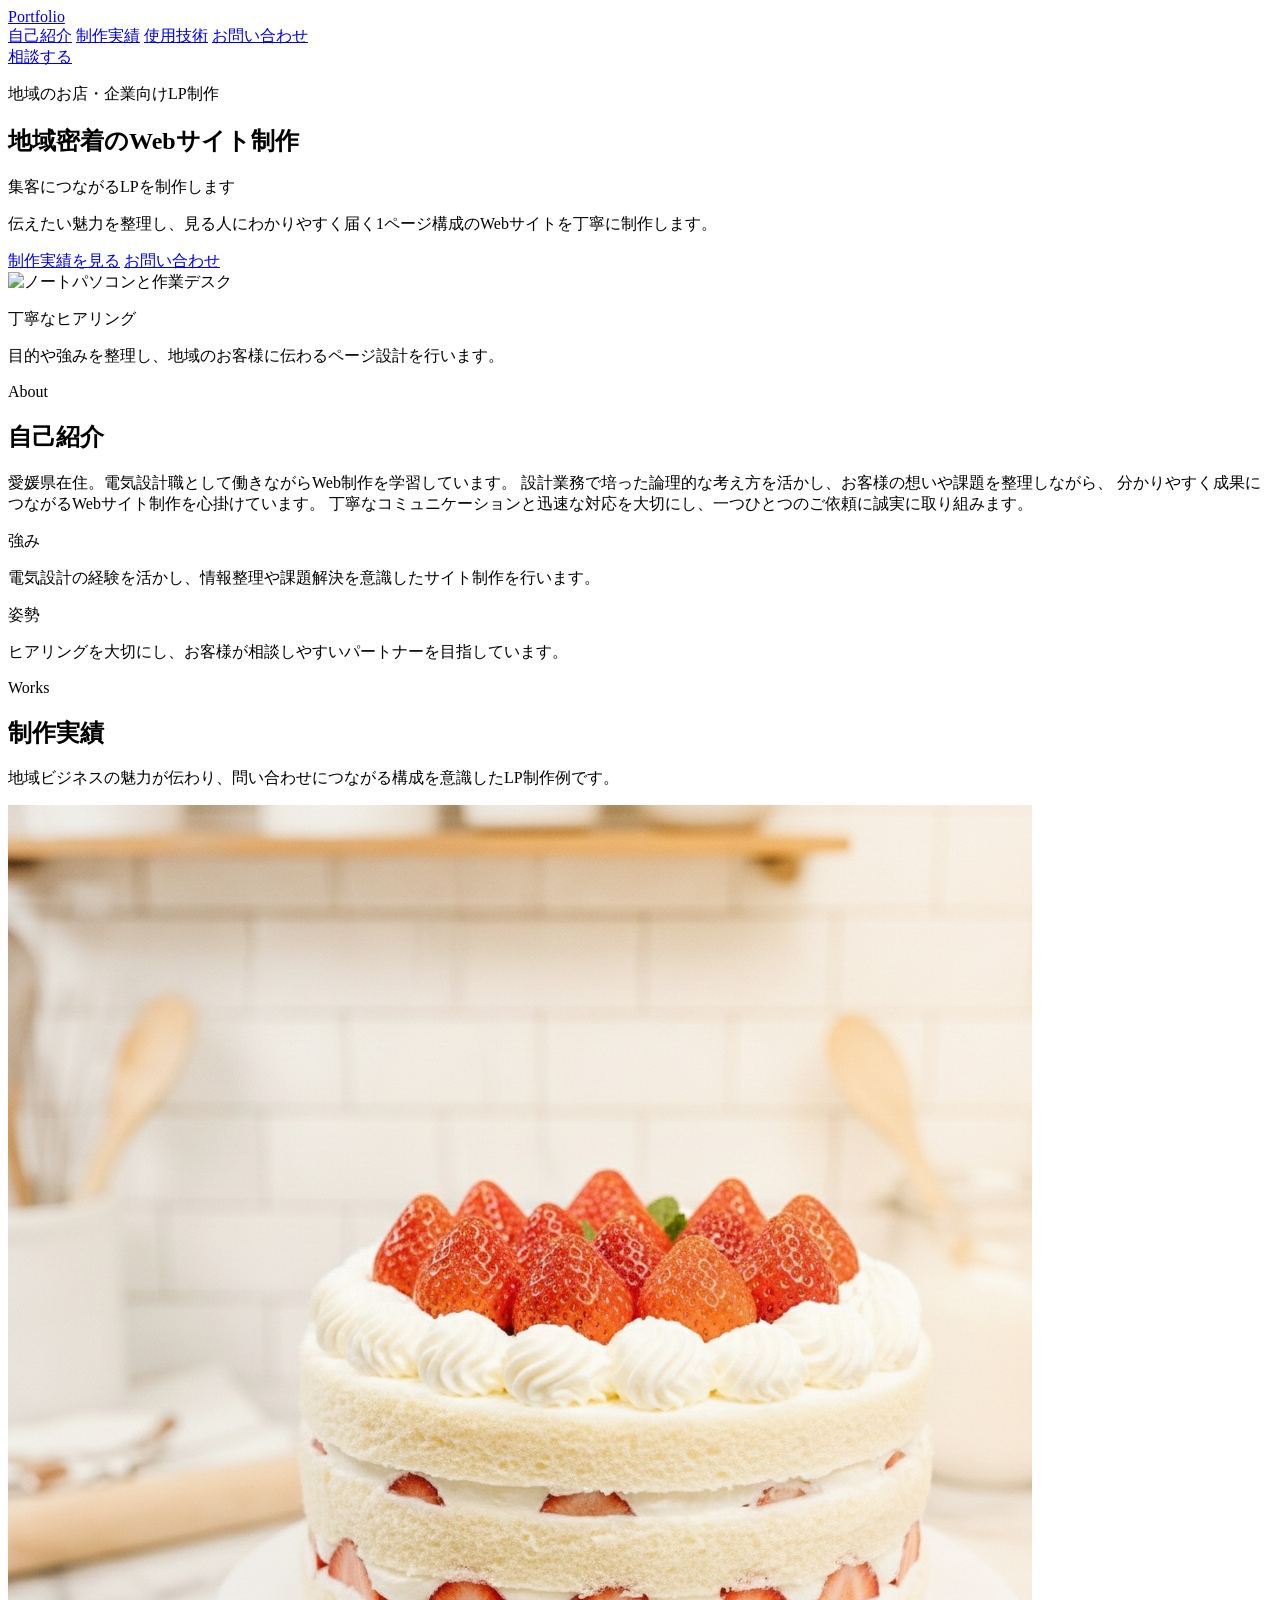
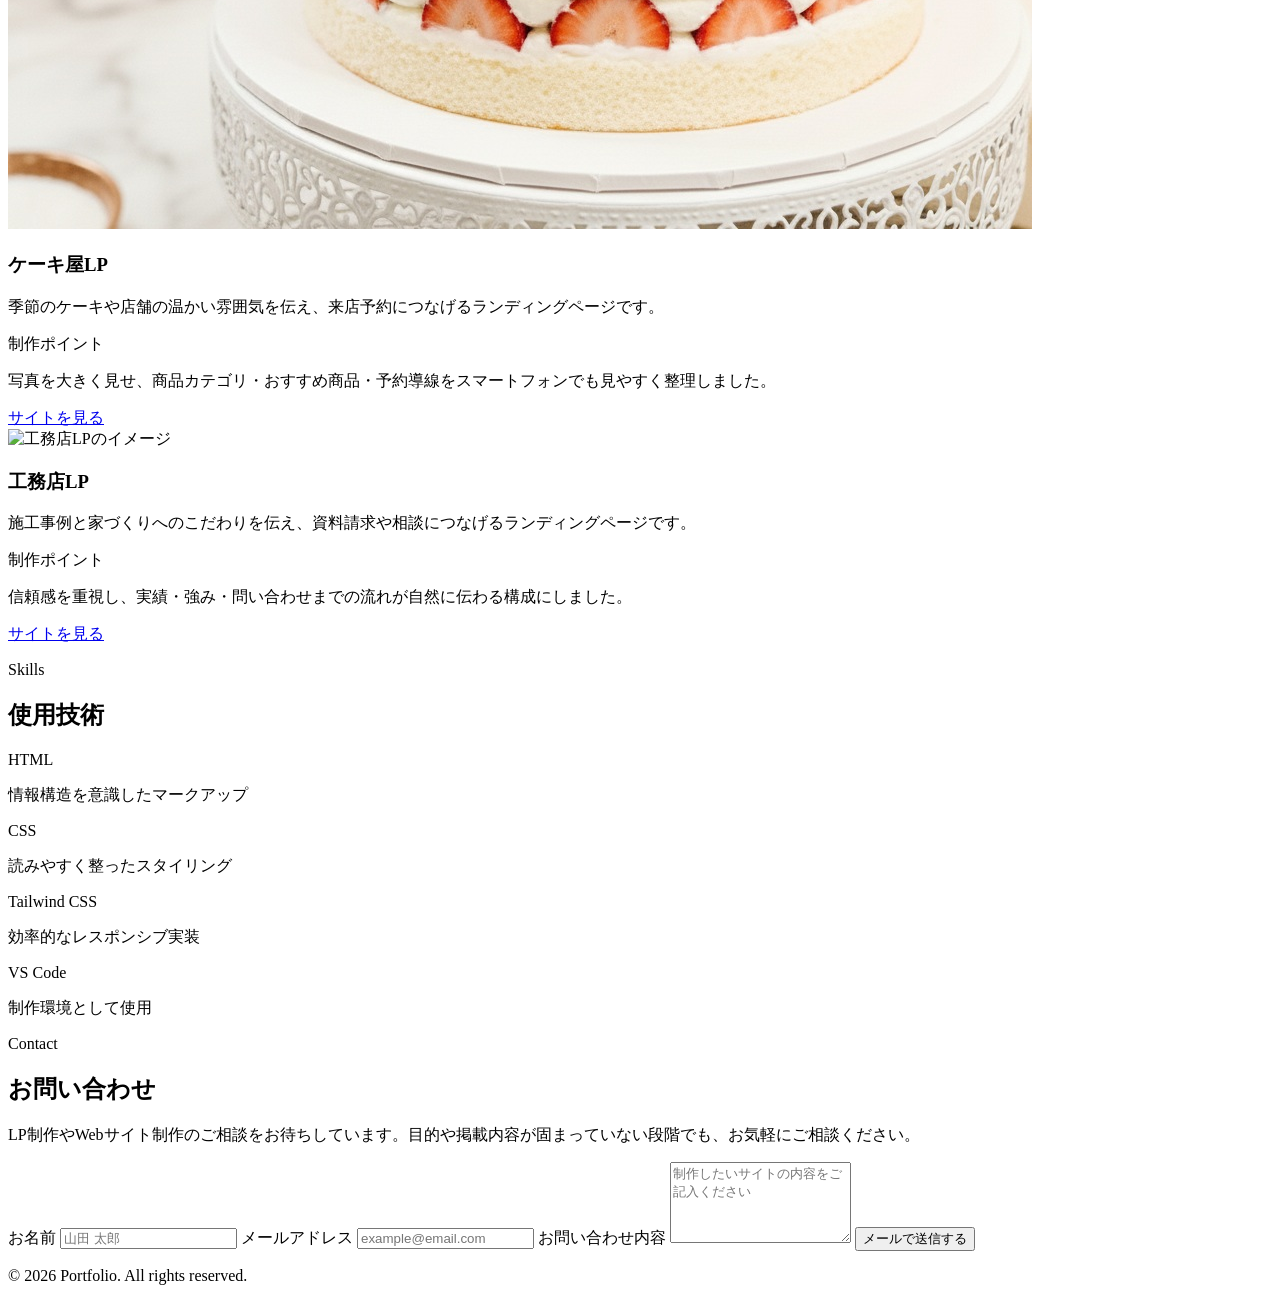
==== index.html @ 70f8243e "Fix portfolio links" ====
<!DOCTYPE html>
<html lang="ja">
<head>
  <meta charset="UTF-8">
  <meta name="viewport" content="width=device-width, initial-scale=1.0">
  <title>地域密着のWebサイト制作 | Portfolio</title>
  <meta name="description" content="地域密着のWebサイト制作。集客につながるLPを丁寧に制作します。">
  <script src="https://cdn.tailwindcss.com"></script>
  <script>
    tailwind.config = {
      theme: {
        extend: {
          colors: {
            navy: '#0f2747',
            ink: '#1f2a37',
            mist: '#f5f8fb'
          },
          fontFamily: {
            sans: ['Noto Sans JP', 'system-ui', 'sans-serif']
          }
        }
      }
    };
  </script>
</head>
<body class="bg-white text-ink antialiased">
  <header class="sticky top-0 z-50 border-b border-slate-200 bg-white/90 backdrop-blur">
    <div class="mx-auto flex max-w-6xl items-center justify-between px-5 py-4">
      <a href="#" class="text-base font-bold tracking-wide text-navy">Portfolio</a>
      <nav class="hidden items-center gap-7 text-sm font-medium text-slate-600 md:flex">
        <a href="#about" class="transition hover:text-navy">自己紹介</a>
        <a href="#works" class="transition hover:text-navy">制作実績</a>
        <a href="#skills" class="transition hover:text-navy">使用技術</a>
        <a href="#contact" class="transition hover:text-navy">お問い合わせ</a>
      </nav>
      <a href="#contact" class="rounded-md bg-navy px-4 py-2 text-sm font-semibold text-white transition hover:bg-slate-800">相談する</a>
    </div>
  </header>

  <main>
    <section class="bg-mist">
      <div class="mx-auto grid min-h-[calc(100vh-73px)] max-w-6xl items-center gap-10 px-5 py-16 md:grid-cols-[1.05fr_0.95fr] md:py-20">
        <div>
          <p class="mb-4 inline-flex rounded-md border border-slate-300 bg-white px-3 py-1 text-sm font-semibold text-navy">地域のお店・企業向けLP制作</p>
          <h1 class="text-4xl font-bold leading-tight text-navy sm:text-5xl lg:text-6xl">地域密着のWebサイト制作</h1>
          <p class="mt-5 text-xl font-semibold leading-relaxed text-slate-700 sm:text-2xl">集客につながるLPを制作します</p>
          <p class="mt-6 max-w-xl leading-8 text-slate-600">伝えたい魅力を整理し、見る人にわかりやすく届く1ページ構成のWebサイトを丁寧に制作します。</p>
          <div class="mt-8 flex flex-col gap-3 sm:flex-row">
            <a href="#works" class="rounded-md bg-navy px-6 py-3 text-center text-sm font-bold text-white transition hover:bg-slate-800">制作実績を見る</a>
            <a href="#contact" class="rounded-md border border-navy px-6 py-3 text-center text-sm font-bold text-navy transition hover:bg-white">お問い合わせ</a>
          </div>
        </div>
        <div class="relative">
          <img class="h-[340px] w-full rounded-lg object-cover shadow-xl sm:h-[430px]" src="https://images.unsplash.com/photo-1497366754035-f200968a6e72?auto=format&fit=crop&w=1200&q=80" alt="ノートパソコンと作業デスク">
          <div class="absolute -bottom-6 left-5 right-5 rounded-lg bg-white p-5 shadow-lg sm:left-8 sm:right-auto sm:w-80">
            <p class="text-sm font-bold text-navy">丁寧なヒアリング</p>
            <p class="mt-2 text-sm leading-6 text-slate-600">目的や強みを整理し、地域のお客様に伝わるページ設計を行います。</p>
          </div>
        </div>
      </div>
    </section>

    <section id="about" class="px-5 py-20">
      <div class="mx-auto grid max-w-6xl gap-10 md:grid-cols-[0.8fr_1.2fr] md:items-start">
        <div>
          <p class="text-sm font-bold uppercase tracking-[0.2em] text-slate-500">About</p>
          <h2 class="mt-3 text-3xl font-bold text-navy">自己紹介</h2>
        </div>
        <div class="border-l-4 border-navy bg-mist p-6 md:p-8">
          <p class="text-lg leading-9 text-slate-700">愛媛県在住。電気設計職として働きながらWeb制作を学習しています。
設計業務で培った論理的な考え方を活かし、お客様の想いや課題を整理しながら、
分かりやすく成果につながるWebサイト制作を心掛けています。
丁寧なコミュニケーションと迅速な対応を大切にし、一つひとつのご依頼に誠実に取り組みます。</p>
          <div class="mt-6 grid gap-4 sm:grid-cols-2">
            <div class="rounded-md bg-white p-5">
              <p class="font-bold text-navy">強み</p>
              <p class="mt-2 text-sm leading-6 text-slate-600">電気設計の経験を活かし、情報整理や課題解決を意識したサイト制作を行います。</p>
            </div>
            <div class="rounded-md bg-white p-5">
              <p class="font-bold text-navy">姿勢</p>
              <p class="mt-2 text-sm leading-6 text-slate-600">ヒアリングを大切にし、お客様が相談しやすいパートナーを目指しています。</p>
            </div>
          </div>
        </div>
      </div>
    </section>

    <section id="works" class="bg-mist px-5 py-20">
      <div class="mx-auto max-w-6xl">
        <div class="mb-10 flex flex-col justify-between gap-4 md:flex-row md:items-end">
          <div>
            <p class="text-sm font-bold uppercase tracking-[0.2em] text-slate-500">Works</p>
            <h2 class="mt-3 text-3xl font-bold text-navy">制作実績</h2>
          </div>
          <p class="max-w-xl leading-7 text-slate-600">地域ビジネスの魅力が伝わり、問い合わせにつながる構成を意識したLP制作例です。</p>
        </div>

        <div class="grid gap-7 md:grid-cols-2">
          <article class="overflow-hidden rounded-lg bg-white shadow-sm ring-1 ring-slate-200">
            <img class="h-64 w-full object-cover" src="./images/cake.jpg"="ケーキ屋LPのイメージ">
            <div class="p-6">
              <h3 class="text-2xl font-bold text-navy">ケーキ屋LP</h3>
              <p class="mt-4 leading-7 text-slate-600">季節のケーキや店舗の温かい雰囲気を伝え、来店予約につなげるランディングページです。</p>
              <div class="mt-5 border-t border-slate-200 pt-5">
                <p class="text-sm font-bold text-navy">制作ポイント</p>
                <p class="mt-2 text-sm leading-6 text-slate-600">写真を大きく見せ、商品カテゴリ・おすすめ商品・予約導線をスマートフォンでも見やすく整理しました。</p>
              </div>
              <a href="./works/komuten-lp.html" class="mt-6 inline-flex w-full items-center justify-center rounded-md bg-navy px-5 py-3 text-sm font-bold text-white transition hover:bg-slate-800">サイトを見る</a>
            </div>
          </article>

          <article class="overflow-hidden rounded-lg bg-white shadow-sm ring-1 ring-slate-200">
            <img class="h-64 w-full object-cover" src="https://images.unsplash.com/photo-1600585154340-be6161a56a0c?auto=format&fit=crop&w=1200&q=80" alt="工務店LPのイメージ">
            <div class="p-6">
              <h3 class="text-2xl font-bold text-navy">工務店LP</h3>
              <p class="mt-4 leading-7 text-slate-600">施工事例と家づくりへのこだわりを伝え、資料請求や相談につなげるランディングページです。</p>
              <div class="mt-5 border-t border-slate-200 pt-5">
                <p class="text-sm font-bold text-navy">制作ポイント</p>
                <p class="mt-2 text-sm leading-6 text-slate-600">信頼感を重視し、実績・強み・問い合わせまでの流れが自然に伝わる構成にしました。</p>
              </div>
              <a href="./works/cake-lp.html" class="mt-6 inline-flex w-full items-center justify-center rounded-md bg-navy px-5 py-3 text-sm font-bold text-white transition hover:bg-slate-800">サイトを見る</a>
            </div>
          </article>
        </div>
      </div>
    </section>

    <section id="skills" class="px-5 py-20">
      <div class="mx-auto max-w-6xl">
        <p class="text-sm font-bold uppercase tracking-[0.2em] text-slate-500">Skills</p>
        <h2 class="mt-3 text-3xl font-bold text-navy">使用技術</h2>
        <div class="mt-10 grid gap-4 sm:grid-cols-2 lg:grid-cols-4">
          <div class="rounded-md border border-slate-200 p-6">
            <p class="text-lg font-bold text-navy">HTML</p>
            <p class="mt-2 text-sm leading-6 text-slate-600">情報構造を意識したマークアップ</p>
          </div>
          <div class="rounded-md border border-slate-200 p-6">
            <p class="text-lg font-bold text-navy">CSS</p>
            <p class="mt-2 text-sm leading-6 text-slate-600">読みやすく整ったスタイリング</p>
          </div>
          <div class="rounded-md border border-slate-200 p-6">
            <p class="text-lg font-bold text-navy">Tailwind CSS</p>
            <p class="mt-2 text-sm leading-6 text-slate-600">効率的なレスポンシブ実装</p>
          </div>
          <div class="rounded-md border border-slate-200 p-6">
            <p class="text-lg font-bold text-navy">VS Code</p>
            <p class="mt-2 text-sm leading-6 text-slate-600">制作環境として使用</p>
          </div>
        </div>
      </div>
    </section>

    <section id="contact" class="bg-navy px-5 py-20 text-white">
      <div class="mx-auto grid max-w-6xl gap-10 md:grid-cols-[0.9fr_1.1fr] md:items-center">
        <div>
          <p class="text-sm font-bold uppercase tracking-[0.2em] text-slate-300">Contact</p>
          <h2 class="mt-3 text-3xl font-bold">お問い合わせ</h2>
          <p class="mt-5 leading-8 text-slate-200">LP制作やWebサイト制作のご相談をお待ちしています。目的や掲載内容が固まっていない段階でも、お気軽にご相談ください。</p>
        </div>
        <form class="rounded-lg bg-white p-6 text-ink shadow-xl md:p-8" action="mailto:example@email.com" method="post" enctype="text/plain">
          <div class="grid gap-5">
            <label class="block">
              <span class="text-sm font-bold text-navy">お名前</span>
              <input type="text" name="name" class="mt-2 w-full rounded-md border border-slate-300 px-4 py-3 outline-none transition focus:border-navy focus:ring-2 focus:ring-navy/20" placeholder="山田 太郎" required>
            </label>
            <label class="block">
              <span class="text-sm font-bold text-navy">メールアドレス</span>
              <input type="email" name="email" class="mt-2 w-full rounded-md border border-slate-300 px-4 py-3 outline-none transition focus:border-navy focus:ring-2 focus:ring-navy/20" placeholder="example@email.com" required>
            </label>
            <label class="block">
              <span class="text-sm font-bold text-navy">お問い合わせ内容</span>
              <textarea rows="5" name="message" class="mt-2 w-full rounded-md border border-slate-300 px-4 py-3 outline-none transition focus:border-navy focus:ring-2 focus:ring-navy/20" placeholder="制作したいサイトの内容をご記入ください" required></textarea>
            </label>
            <button type="submit" class="rounded-md bg-navy px-6 py-3 text-sm font-bold text-white transition hover:bg-slate-800">メールで送信する</button>
          </div>
        </form>
      </div>
    </section>
  </main>

  <footer class="bg-white px-5 py-6">
    <p class="text-center text-sm text-slate-500">&copy; 2026 Portfolio. All rights reserved.</p>
  </footer>
</body>
</html>
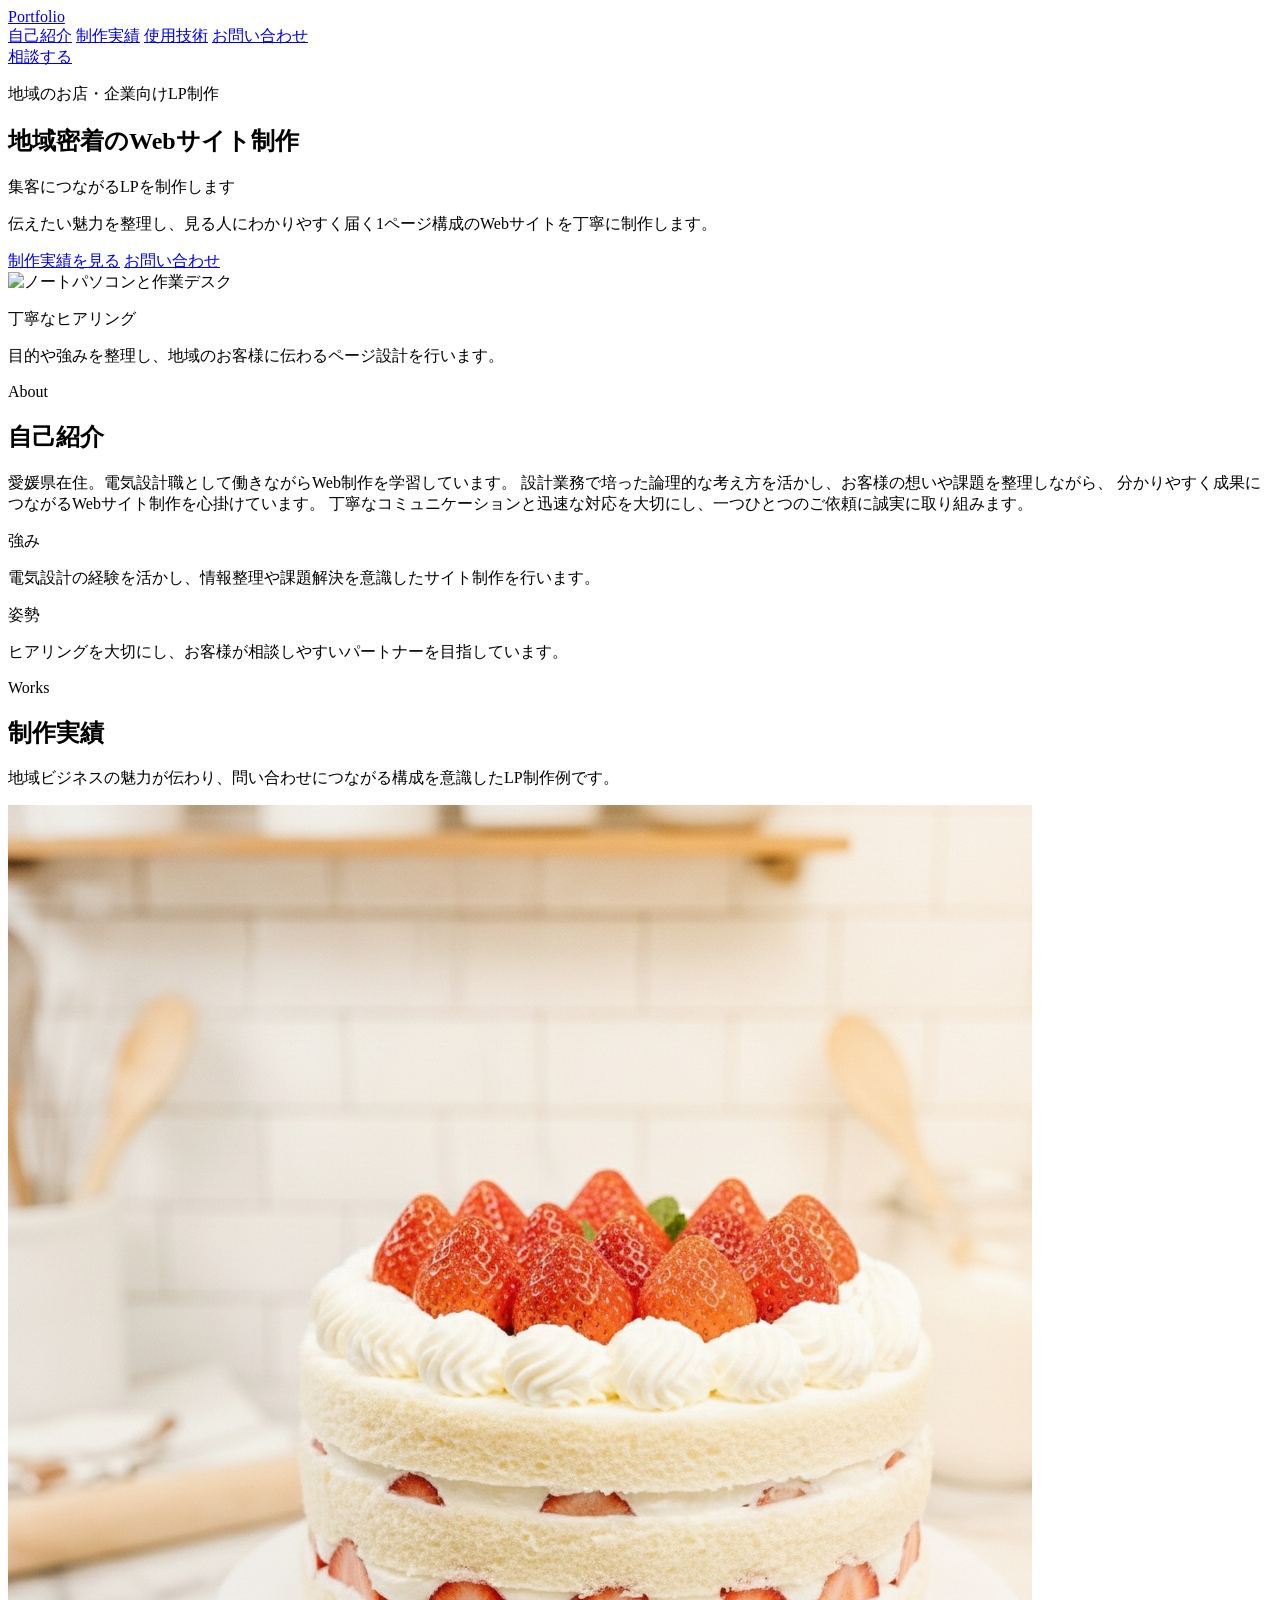
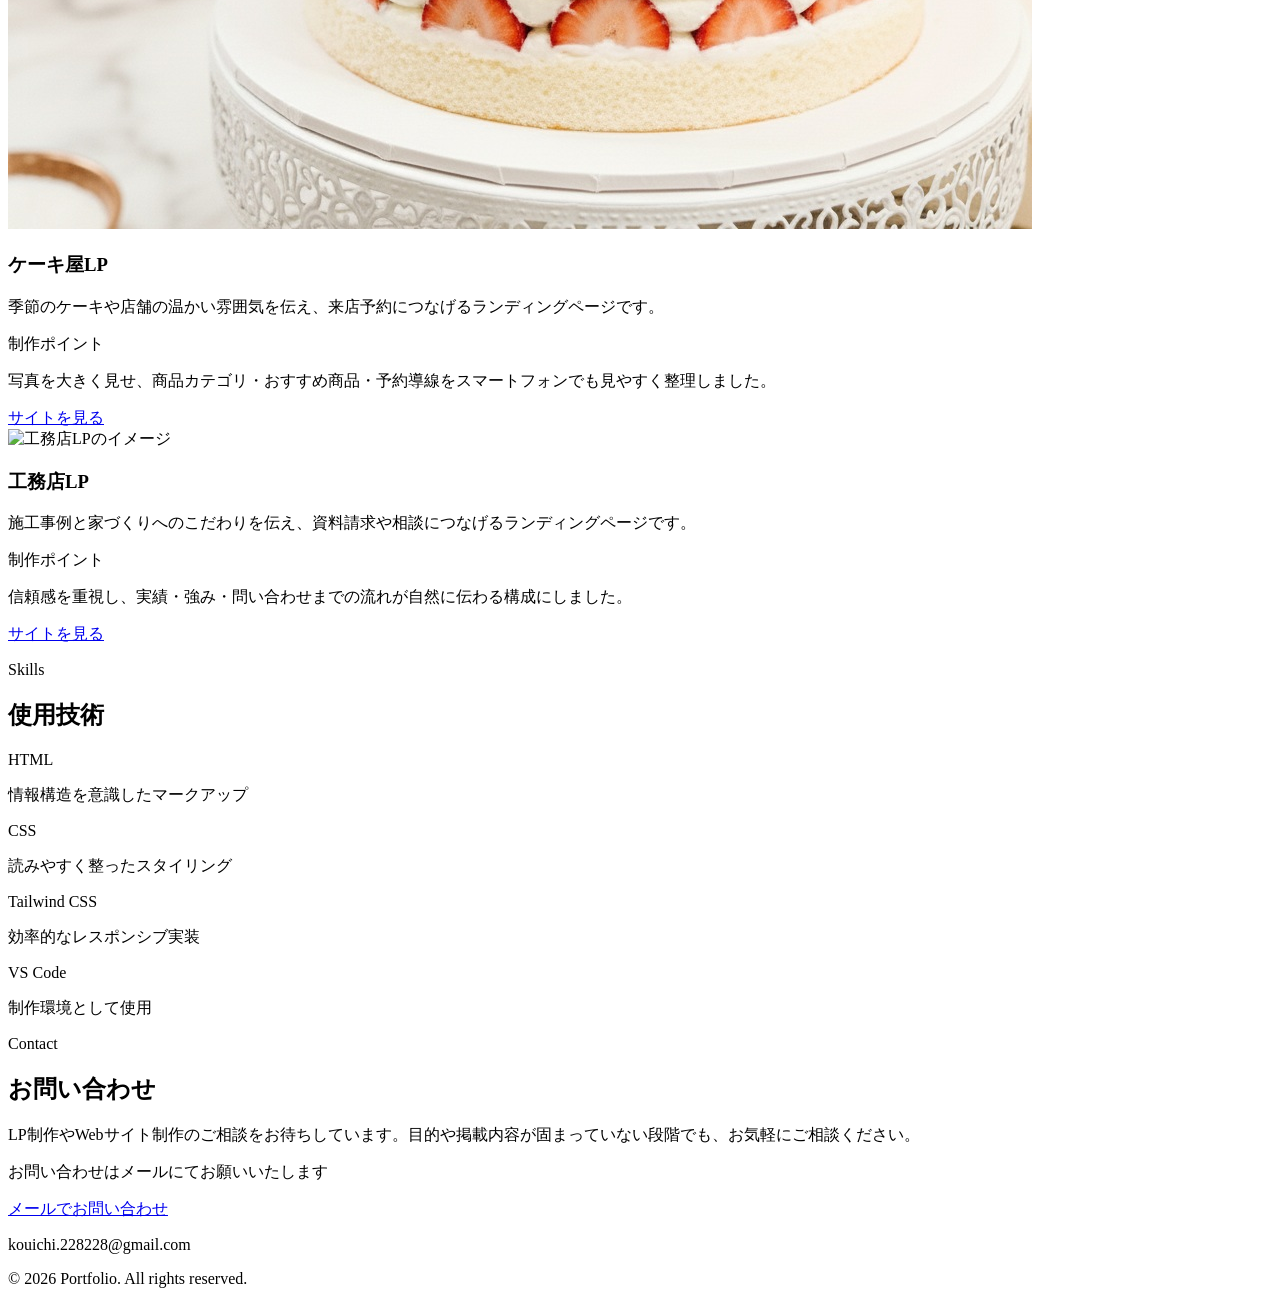
==== commit ad81dc38: "form syuusei" ====
--- a/index.html
+++ b/index.html
@@ -157,23 +157,22 @@
           <h2 class="mt-3 text-3xl font-bold">お問い合わせ</h2>
           <p class="mt-5 leading-8 text-slate-200">LP制作やWebサイト制作のご相談をお待ちしています。目的や掲載内容が固まっていない段階でも、お気軽にご相談ください。</p>
         </div>
-        <form class="rounded-lg bg-white p-6 text-ink shadow-xl md:p-8" action="mailto:example@email.com" method="post" enctype="text/plain">
-          <div class="grid gap-5">
-            <label class="block">
-              <span class="text-sm font-bold text-navy">お名前</span>
-              <input type="text" name="name" class="mt-2 w-full rounded-md border border-slate-300 px-4 py-3 outline-none transition focus:border-navy focus:ring-2 focus:ring-navy/20" placeholder="山田 太郎" required>
-            </label>
-            <label class="block">
-              <span class="text-sm font-bold text-navy">メールアドレス</span>
-              <input type="email" name="email" class="mt-2 w-full rounded-md border border-slate-300 px-4 py-3 outline-none transition focus:border-navy focus:ring-2 focus:ring-navy/20" placeholder="example@email.com" required>
-            </label>
-            <label class="block">
-              <span class="text-sm font-bold text-navy">お問い合わせ内容</span>
-              <textarea rows="5" name="message" class="mt-2 w-full rounded-md border border-slate-300 px-4 py-3 outline-none transition focus:border-navy focus:ring-2 focus:ring-navy/20" placeholder="制作したいサイトの内容をご記入ください" required></textarea>
-            </label>
-            <button type="submit" class="rounded-md bg-navy px-6 py-3 text-sm font-bold text-white transition hover:bg-slate-800">メールで送信する</button>
-          </div>
-        </form>
+        <div class="mt-8 text-center">
+  <p class="text-lg text-slate-700 mb-4">
+    お問い合わせはメールにてお願いいたします
+  </p>
+
+  <a
+    href="mailto:kouichi.228228@gmail.com"
+    class="inline-block rounded-lg bg-slate-900 px-6 py-3 text-white font-semibold hover:opacity-90"
+  >
+    メールでお問い合わせ
+  </a>
+
+  <p class="mt-3 text-slate-600">
+    kouichi.228228@gmail.com
+  </p>
+</div>
       </div>
     </section>
   </main>
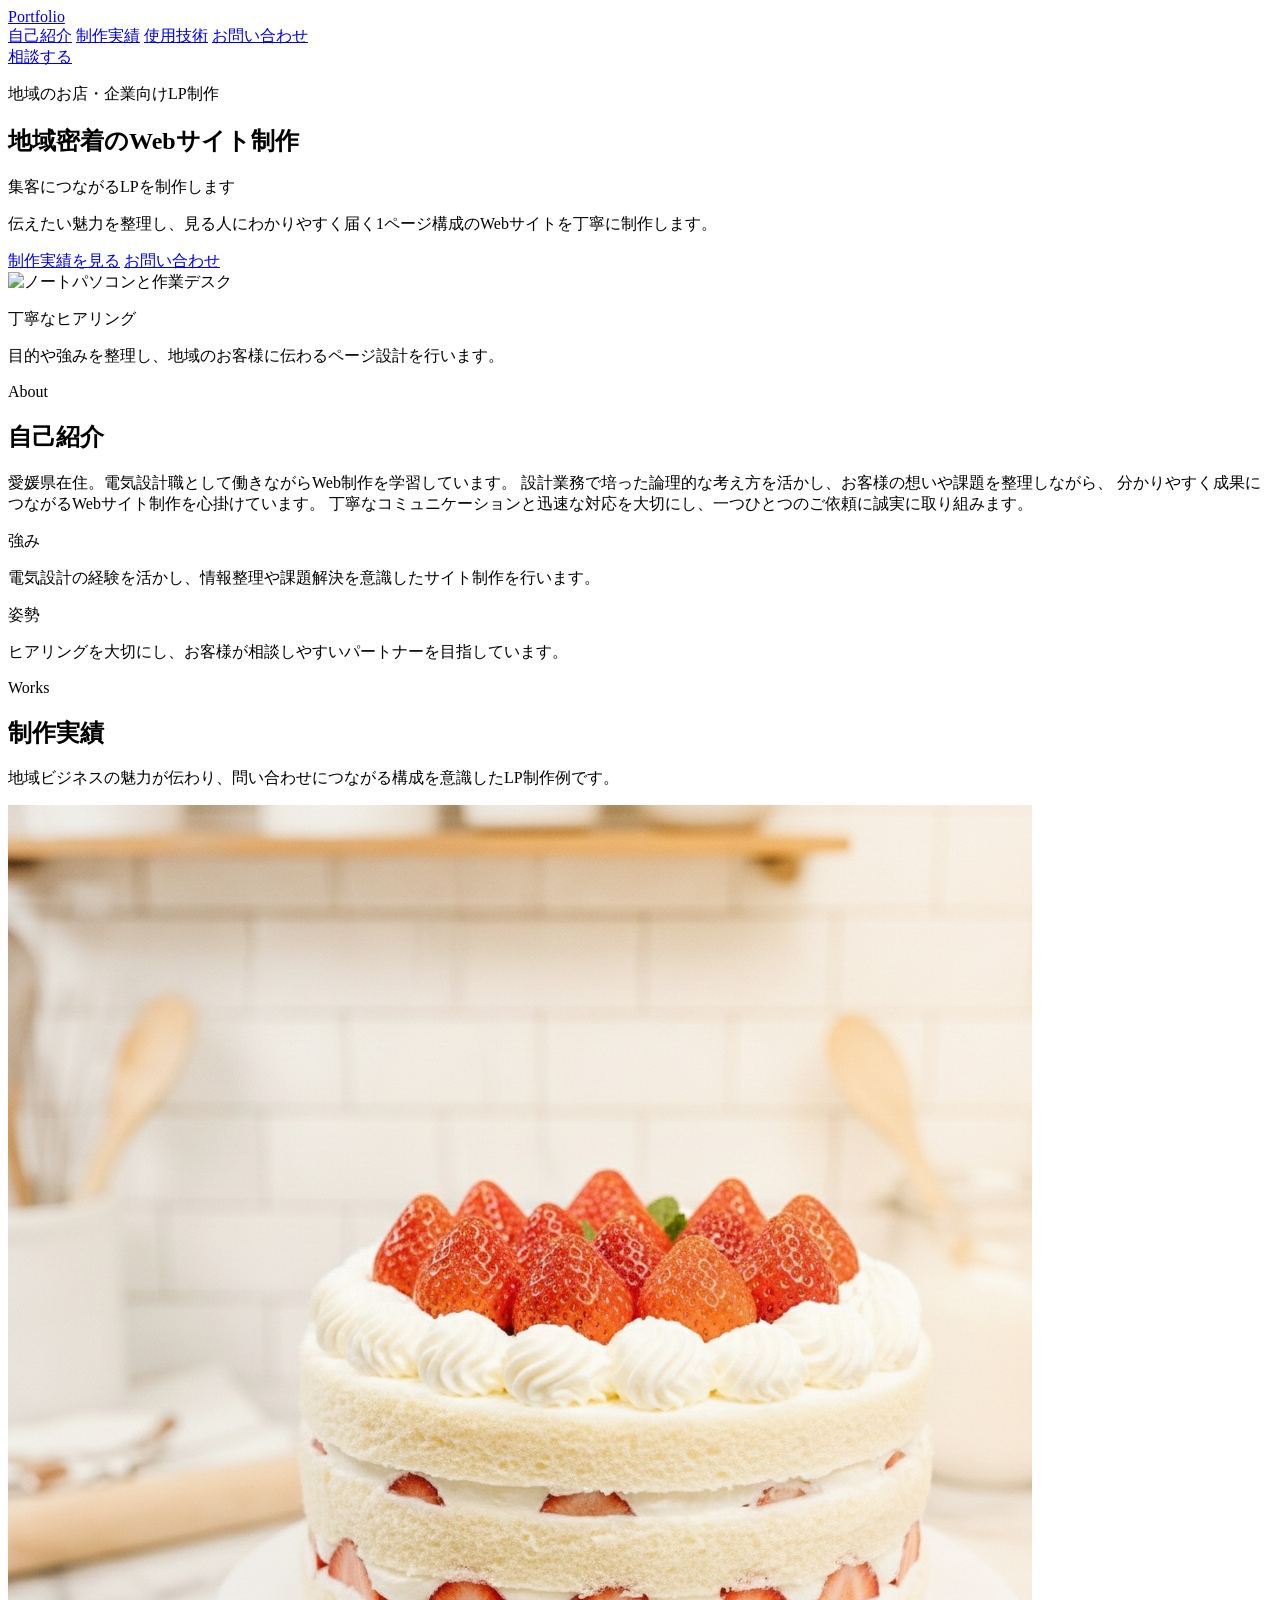
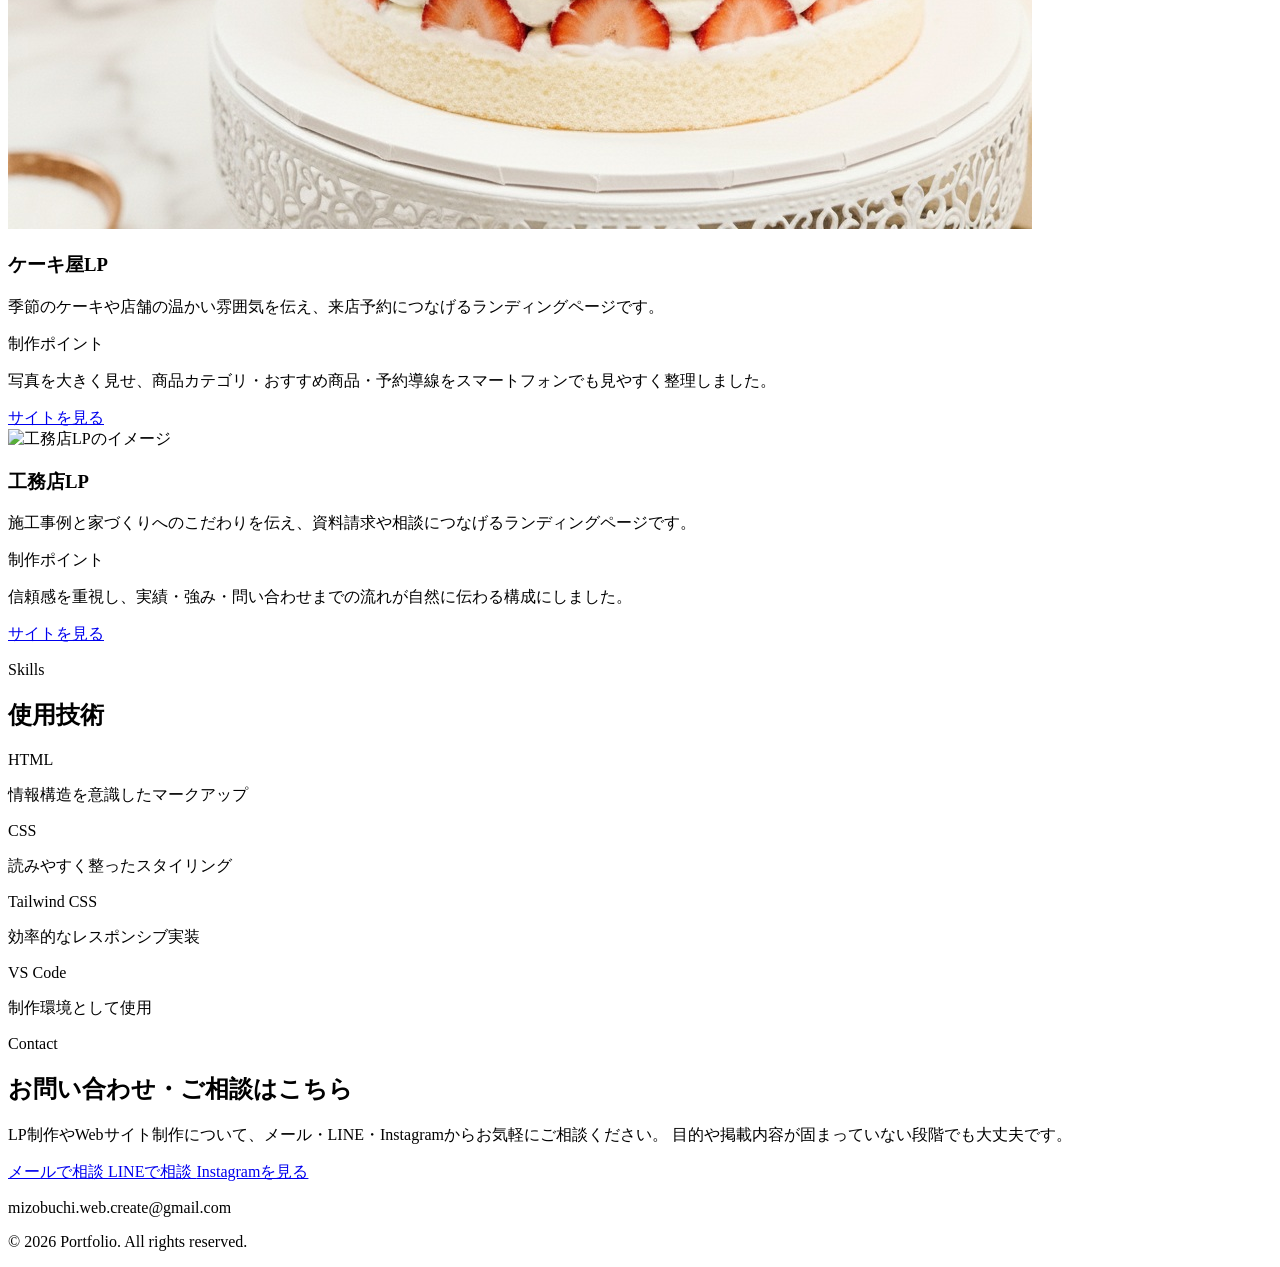
==== commit 89814805: "rinku setting" ====
--- a/index.html
+++ b/index.html
@@ -150,31 +150,55 @@
       </div>
     </section>
 
-    <section id="contact" class="bg-navy px-5 py-20 text-white">
-      <div class="mx-auto grid max-w-6xl gap-10 md:grid-cols-[0.9fr_1.1fr] md:items-center">
-        <div>
-          <p class="text-sm font-bold uppercase tracking-[0.2em] text-slate-300">Contact</p>
-          <h2 class="mt-3 text-3xl font-bold">お問い合わせ</h2>
-          <p class="mt-5 leading-8 text-slate-200">LP制作やWebサイト制作のご相談をお待ちしています。目的や掲載内容が固まっていない段階でも、お気軽にご相談ください。</p>
-        </div>
-        <div class="mt-8 text-center">
-  <p class="text-lg text-slate-700 mb-4">
-    お問い合わせはメールにてお願いいたします
-  </p>
-
-  <a
-    href="mailto:kouichi.228228@gmail.com"
-    class="inline-block rounded-lg bg-slate-900 px-6 py-3 text-white font-semibold hover:opacity-90"
-  >
-    メールでお問い合わせ
-  </a>
-
-  <p class="mt-3 text-slate-600">
-    kouichi.228228@gmail.com
-  </p>
-</div>
-      </div>
-    </section>
+   <section id="contact" class="bg-navy px-5 py-20 text-white">
+  <div class="mx-auto max-w-4xl">
+    <div class="rounded-xl bg-white p-8 text-center text-ink shadow-lg md:p-10">
+      <p class="text-sm font-bold uppercase tracking-[0.2em] text-slate-500">
+        Contact
+      </p>
+
+      <h2 class="mt-3 text-3xl font-bold text-navy">
+        お問い合わせ・ご相談はこちら
+      </h2>
+
+      <p class="mx-auto mt-5 max-w-2xl text-sm leading-7 text-slate-600 md:text-base">
+        LP制作やWebサイト制作について、メール・LINE・Instagramからお気軽にご相談ください。
+        目的や掲載内容が固まっていない段階でも大丈夫です。
+      </p>
+
+      <div class="mt-8 grid gap-3 sm:grid-cols-3">
+        <a
+          href="mailto:mizobuchi.web.create@gmail.com"
+          class="inline-flex min-h-[54px] items-center justify-center rounded-lg bg-slate-900 px-5 py-3 text-sm font-semibold text-white transition hover:opacity-90"
+        >
+          メールで相談
+        </a>
+
+        <a
+          href="https://lin.ee/8hux5u7"
+          target="_blank"
+          rel="noopener noreferrer"
+          class="inline-flex min-h-[54px] items-center justify-center rounded-lg bg-green-500 px-5 py-3 text-sm font-semibold text-white transition hover:opacity-90"
+        >
+          LINEで相談
+        </a>
+
+        <a
+          href="https://www.instagram.com/mk.web.create/"
+          target="_blank"
+          rel="noopener noreferrer"
+          class="inline-flex min-h-[54px] items-center justify-center rounded-lg bg-pink-500 px-5 py-3 text-sm font-semibold text-white transition hover:opacity-90"
+        >
+          Instagramを見る
+        </a>
+      </div>
+
+      <p class="mt-6 text-sm text-slate-500">
+        mizobuchi.web.create@gmail.com
+      </p>
+    </div>
+  </div>
+</section>
   </main>
 
   <footer class="bg-white px-5 py-6">
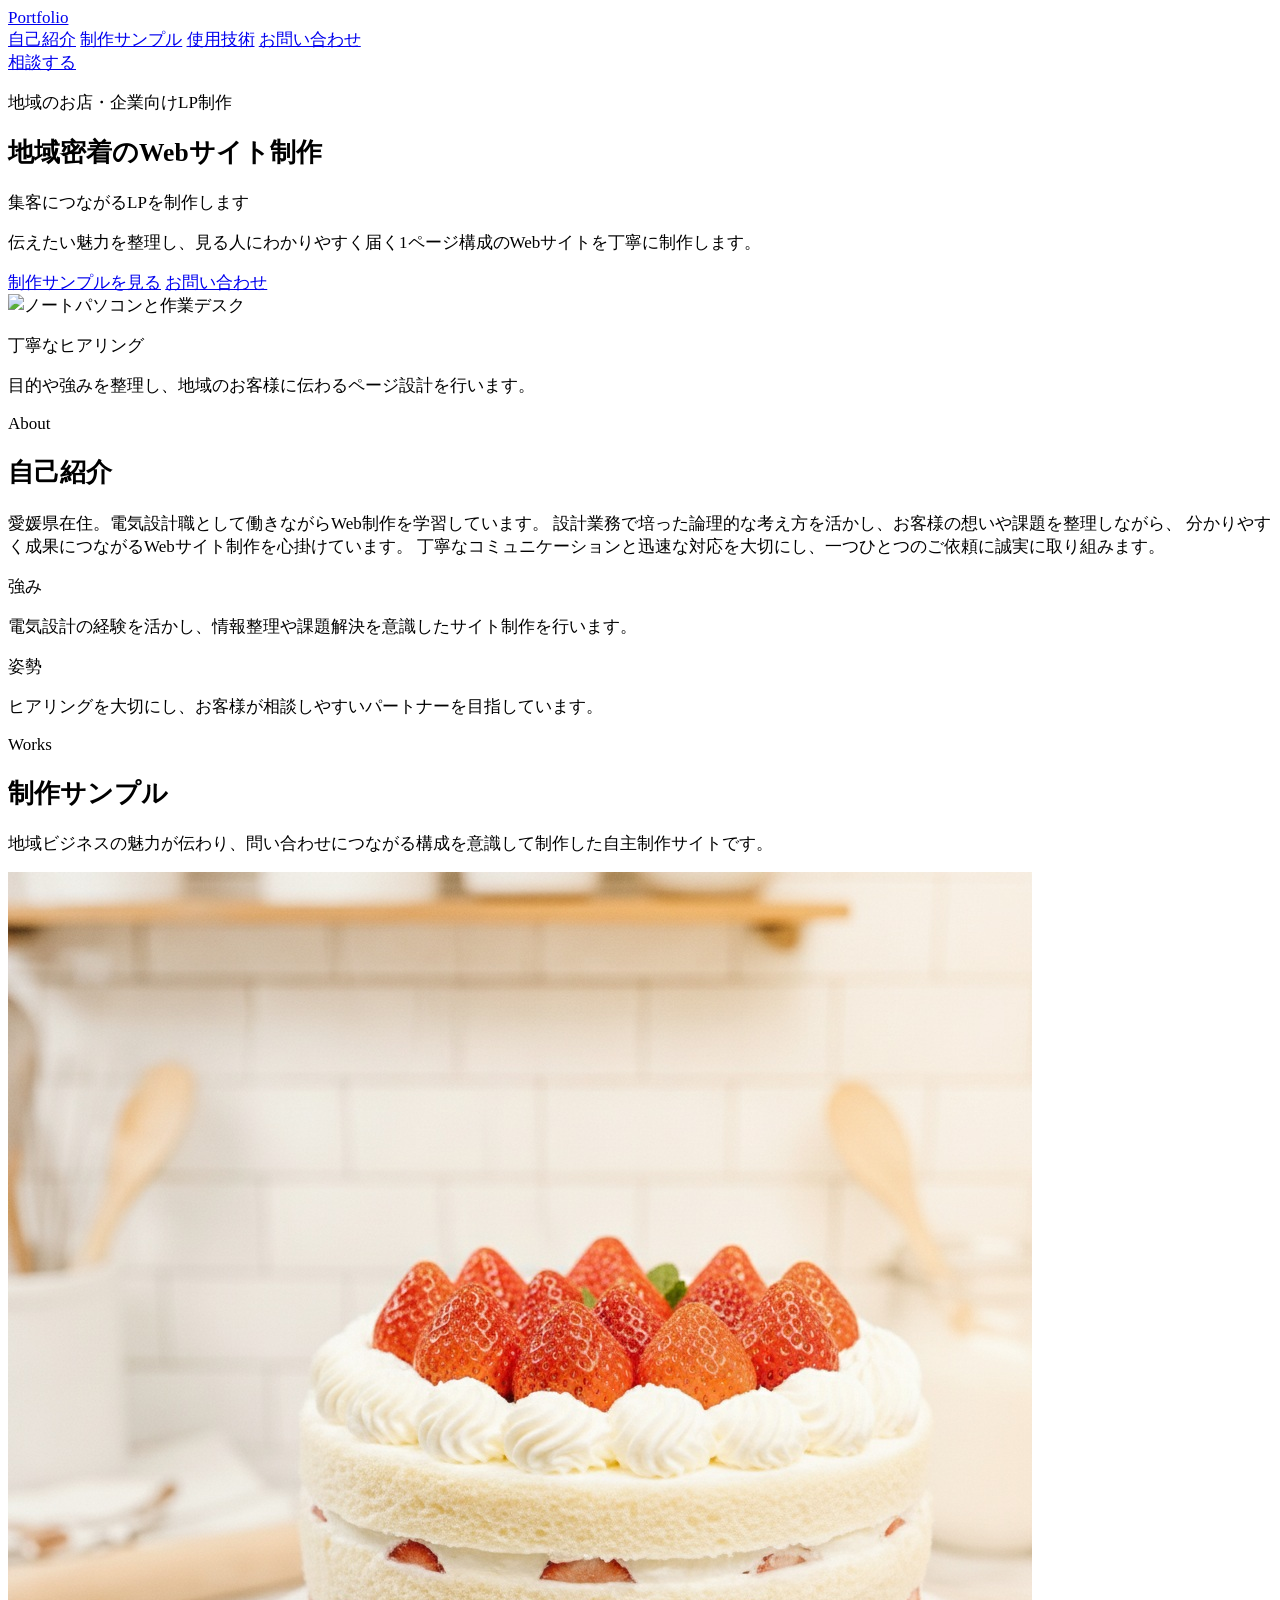
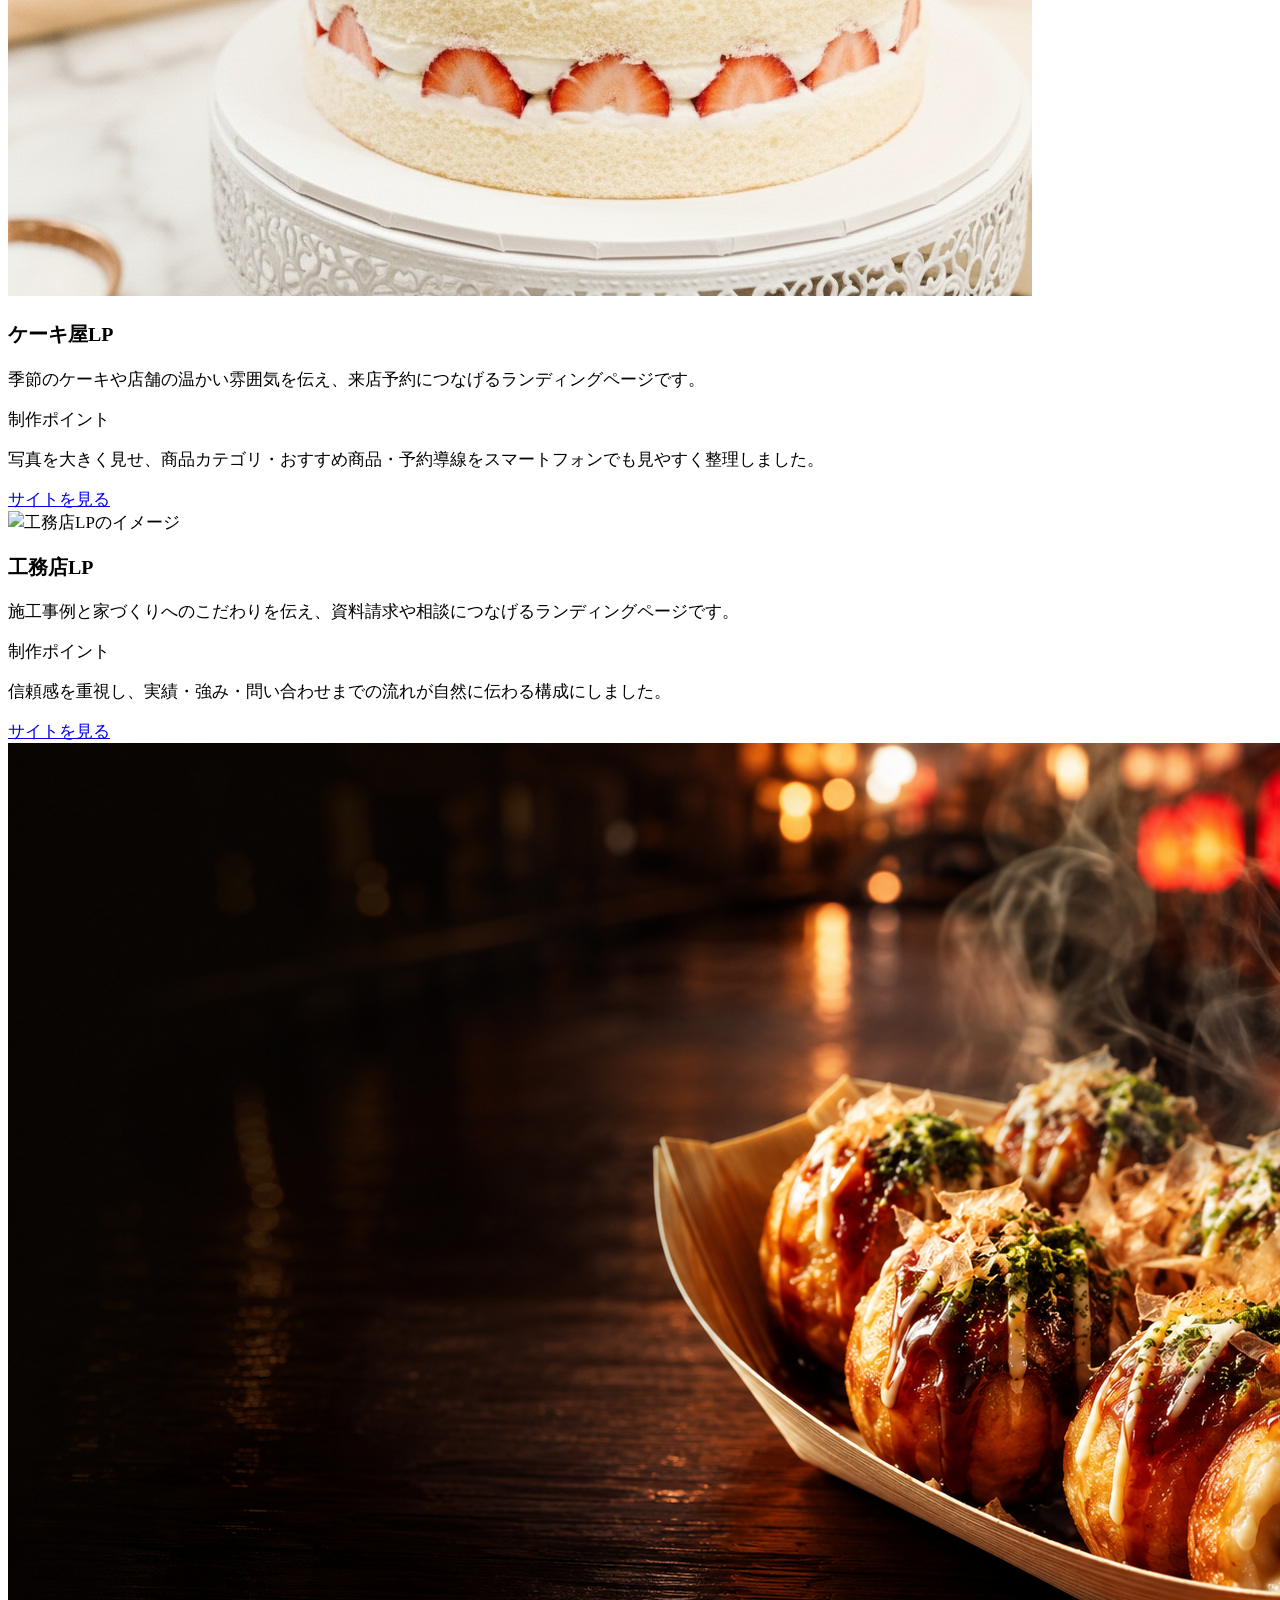
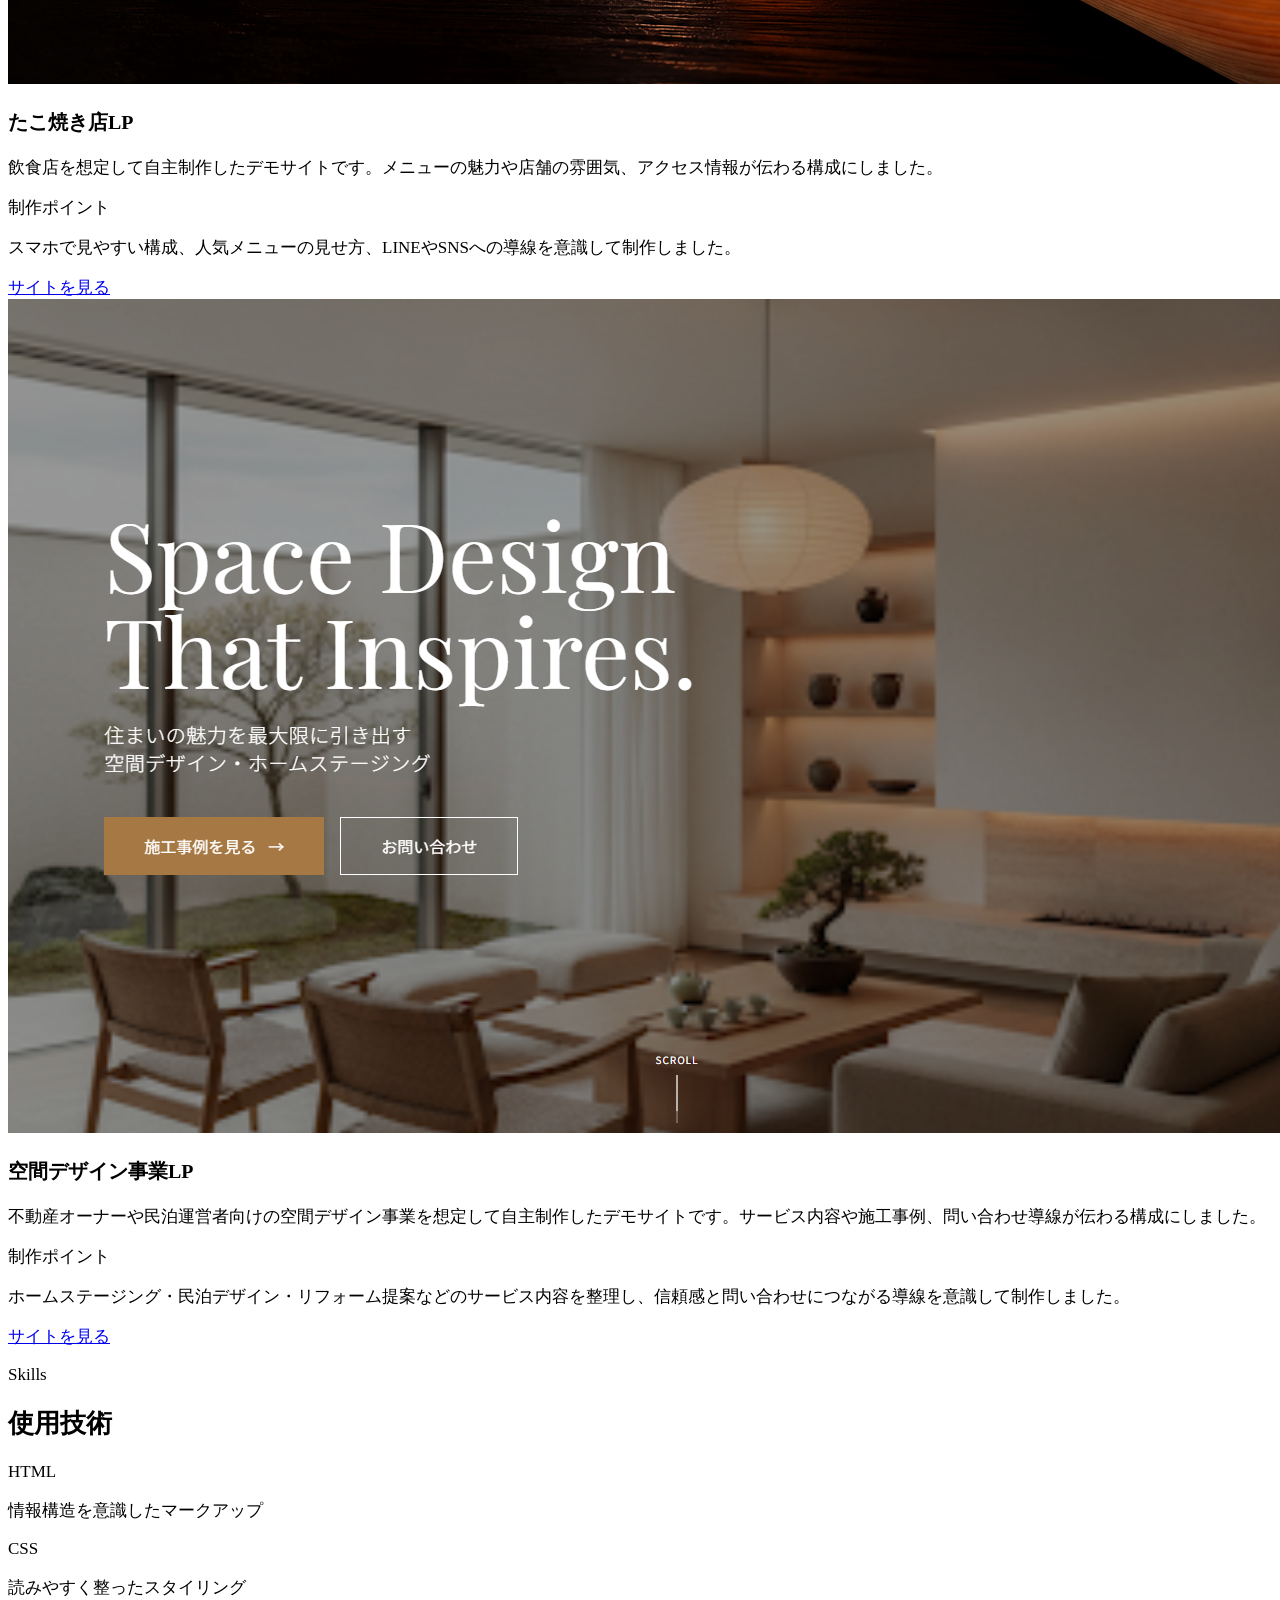
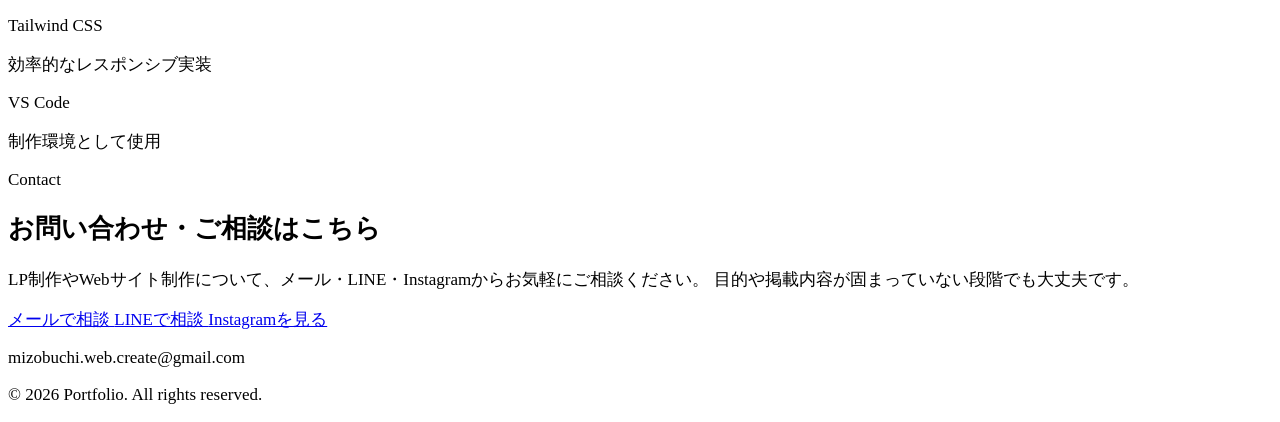
==== commit c69552f4: "Update portfolio samples" ====
--- a/index.html
+++ b/index.html
@@ -22,14 +22,21 @@
       }
     };
   </script>
+  <style>
+    @media (min-width: 1024px) {
+      html {
+        font-size: 17px;
+      }
+    }
+  </style>
 </head>
 <body class="bg-white text-ink antialiased">
   <header class="sticky top-0 z-50 border-b border-slate-200 bg-white/90 backdrop-blur">
-    <div class="mx-auto flex max-w-6xl items-center justify-between px-5 py-4">
+    <div class="mx-auto flex max-w-7xl items-center justify-between px-5 py-4">
       <a href="#" class="text-base font-bold tracking-wide text-navy">Portfolio</a>
       <nav class="hidden items-center gap-7 text-sm font-medium text-slate-600 md:flex">
         <a href="#about" class="transition hover:text-navy">自己紹介</a>
-        <a href="#works" class="transition hover:text-navy">制作実績</a>
+        <a href="#works" class="transition hover:text-navy">制作サンプル</a>
         <a href="#skills" class="transition hover:text-navy">使用技術</a>
         <a href="#contact" class="transition hover:text-navy">お問い合わせ</a>
       </nav>
@@ -39,19 +46,19 @@
 
   <main>
     <section class="bg-mist">
-      <div class="mx-auto grid min-h-[calc(100vh-73px)] max-w-6xl items-center gap-10 px-5 py-16 md:grid-cols-[1.05fr_0.95fr] md:py-20">
+      <div class="mx-auto grid min-h-[calc(100vh-73px)] max-w-7xl items-center gap-10 px-5 py-16 md:grid-cols-[1.05fr_0.95fr] md:py-20">
         <div>
           <p class="mb-4 inline-flex rounded-md border border-slate-300 bg-white px-3 py-1 text-sm font-semibold text-navy">地域のお店・企業向けLP制作</p>
           <h1 class="text-4xl font-bold leading-tight text-navy sm:text-5xl lg:text-6xl">地域密着のWebサイト制作</h1>
           <p class="mt-5 text-xl font-semibold leading-relaxed text-slate-700 sm:text-2xl">集客につながるLPを制作します</p>
           <p class="mt-6 max-w-xl leading-8 text-slate-600">伝えたい魅力を整理し、見る人にわかりやすく届く1ページ構成のWebサイトを丁寧に制作します。</p>
           <div class="mt-8 flex flex-col gap-3 sm:flex-row">
-            <a href="#works" class="rounded-md bg-navy px-6 py-3 text-center text-sm font-bold text-white transition hover:bg-slate-800">制作実績を見る</a>
+            <a href="#works" class="rounded-md bg-navy px-6 py-3 text-center text-sm font-bold text-white transition hover:bg-slate-800">制作サンプルを見る</a>
             <a href="#contact" class="rounded-md border border-navy px-6 py-3 text-center text-sm font-bold text-navy transition hover:bg-white">お問い合わせ</a>
           </div>
         </div>
         <div class="relative">
-          <img class="h-[340px] w-full rounded-lg object-cover shadow-xl sm:h-[430px]" src="https://images.unsplash.com/photo-1497366754035-f200968a6e72?auto=format&fit=crop&w=1200&q=80" alt="ノートパソコンと作業デスク">
+          <img class="h-[340px] w-full rounded-lg object-cover shadow-xl sm:h-[430px] lg:h-[500px]" src="https://images.unsplash.com/photo-1497366754035-f200968a6e72?auto=format&fit=crop&w=1200&q=80" alt="ノートパソコンと作業デスク">
           <div class="absolute -bottom-6 left-5 right-5 rounded-lg bg-white p-5 shadow-lg sm:left-8 sm:right-auto sm:w-80">
             <p class="text-sm font-bold text-navy">丁寧なヒアリング</p>
             <p class="mt-2 text-sm leading-6 text-slate-600">目的や強みを整理し、地域のお客様に伝わるページ設計を行います。</p>
@@ -61,7 +68,7 @@
     </section>
 
     <section id="about" class="px-5 py-20">
-      <div class="mx-auto grid max-w-6xl gap-10 md:grid-cols-[0.8fr_1.2fr] md:items-start">
+      <div class="mx-auto grid max-w-7xl gap-10 md:grid-cols-[0.8fr_1.2fr] md:items-start">
         <div>
           <p class="text-sm font-bold uppercase tracking-[0.2em] text-slate-500">About</p>
           <h2 class="mt-3 text-3xl font-bold text-navy">自己紹介</h2>
@@ -86,39 +93,70 @@
     </section>
 
     <section id="works" class="bg-mist px-5 py-20">
-      <div class="mx-auto max-w-6xl">
+      <div class="mx-auto max-w-7xl">
         <div class="mb-10 flex flex-col justify-between gap-4 md:flex-row md:items-end">
           <div>
             <p class="text-sm font-bold uppercase tracking-[0.2em] text-slate-500">Works</p>
-            <h2 class="mt-3 text-3xl font-bold text-navy">制作実績</h2>
-          </div>
-          <p class="max-w-xl leading-7 text-slate-600">地域ビジネスの魅力が伝わり、問い合わせにつながる構成を意識したLP制作例です。</p>
+            <h2 class="mt-3 text-3xl font-bold text-navy">制作サンプル</h2>
+          </div>
+          <p class="max-w-xl leading-7 text-slate-600">地域ビジネスの魅力が伝わり、問い合わせにつながる構成を意識して制作した自主制作サイトです。</p>
         </div>
 
         <div class="grid gap-7 md:grid-cols-2">
-          <article class="overflow-hidden rounded-lg bg-white shadow-sm ring-1 ring-slate-200">
-            <img class="h-64 w-full object-cover" src="./images/cake.jpg"="ケーキ屋LPのイメージ">
-            <div class="p-6">
+          <article class="flex h-full flex-col overflow-hidden rounded-lg bg-white shadow-sm ring-1 ring-slate-200">
+            <img class="h-64 w-full object-cover lg:h-72" src="./images/cake.jpg" alt="ケーキ屋LPのイメージ">
+            <div class="flex flex-1 flex-col p-6">
               <h3 class="text-2xl font-bold text-navy">ケーキ屋LP</h3>
               <p class="mt-4 leading-7 text-slate-600">季節のケーキや店舗の温かい雰囲気を伝え、来店予約につなげるランディングページです。</p>
               <div class="mt-5 border-t border-slate-200 pt-5">
                 <p class="text-sm font-bold text-navy">制作ポイント</p>
                 <p class="mt-2 text-sm leading-6 text-slate-600">写真を大きく見せ、商品カテゴリ・おすすめ商品・予約導線をスマートフォンでも見やすく整理しました。</p>
               </div>
-              <a href="./works/komuten-lp.html" class="mt-6 inline-flex w-full items-center justify-center rounded-md bg-navy px-5 py-3 text-sm font-bold text-white transition hover:bg-slate-800">サイトを見る</a>
-            </div>
-          </article>
-
-          <article class="overflow-hidden rounded-lg bg-white shadow-sm ring-1 ring-slate-200">
-            <img class="h-64 w-full object-cover" src="https://images.unsplash.com/photo-1600585154340-be6161a56a0c?auto=format&fit=crop&w=1200&q=80" alt="工務店LPのイメージ">
-            <div class="p-6">
+              <a href="./works/cake-lp.html" class="mt-auto inline-flex w-full items-center justify-center rounded-md bg-navy px-5 py-3 text-sm font-bold text-white transition hover:bg-slate-800">
+                サイトを見る
+              </a>
+            </div>
+          </article>
+          <article class="flex h-full flex-col overflow-hidden rounded-lg bg-white shadow-sm ring-1 ring-slate-200">
+            <img class="h-64 w-full object-cover lg:h-72" src="https://images.unsplash.com/photo-1600585154340-be6161a56a0c?auto=format&fit=crop&w=1200&q=80" alt="工務店LPのイメージ">
+            <div class="flex flex-1 flex-col p-6">
               <h3 class="text-2xl font-bold text-navy">工務店LP</h3>
               <p class="mt-4 leading-7 text-slate-600">施工事例と家づくりへのこだわりを伝え、資料請求や相談につなげるランディングページです。</p>
               <div class="mt-5 border-t border-slate-200 pt-5">
                 <p class="text-sm font-bold text-navy">制作ポイント</p>
                 <p class="mt-2 text-sm leading-6 text-slate-600">信頼感を重視し、実績・強み・問い合わせまでの流れが自然に伝わる構成にしました。</p>
               </div>
-              <a href="./works/cake-lp.html" class="mt-6 inline-flex w-full items-center justify-center rounded-md bg-navy px-5 py-3 text-sm font-bold text-white transition hover:bg-slate-800">サイトを見る</a>
+              <a href="./works/komuten-lp.html" class="mt-auto inline-flex w-full items-center justify-center rounded-md bg-navy px-5 py-3 text-sm font-bold text-white transition hover:bg-slate-800">
+                サイトを見る
+              </a>
+            </div>
+          </article>
+          <article class="flex h-full flex-col overflow-hidden rounded-lg bg-white shadow-sm ring-1 ring-slate-200">
+            <img class="h-64 w-full object-cover lg:h-72" src="./images/hero.png" alt="たこ焼き店LPのイメージ">
+            <div class="flex flex-1 flex-col p-6">
+              <h3 class="text-2xl font-bold text-navy">たこ焼き店LP</h3>
+              <p class="mt-4 leading-7 text-slate-600">飲食店を想定して自主制作したデモサイトです。メニューの魅力や店舗の雰囲気、アクセス情報が伝わる構成にしました。</p>
+              <div class="mt-5 border-t border-slate-200 pt-5">
+                <p class="text-sm font-bold text-navy">制作ポイント</p>
+                <p class="mt-2 text-sm leading-6 text-slate-600">スマホで見やすい構成、人気メニューの見せ方、LINEやSNSへの導線を意識して制作しました。</p>
+              </div>
+              <a href="./works/takoyaki.html" class="mt-auto inline-flex w-full items-center justify-center rounded-md bg-navy px-5 py-3 text-sm font-bold text-white transition hover:bg-slate-800">
+                サイトを見る
+              </a>
+            </div>
+          </article>
+          <article class="flex h-full flex-col overflow-hidden rounded-lg bg-white shadow-sm ring-1 ring-slate-200">
+            <img class="h-64 w-full object-cover lg:h-72" src="./images/yamaura.png" alt="空間デザイン事業LPのイメージ">
+            <div class="flex flex-1 flex-col p-6">
+              <h3 class="text-2xl font-bold text-navy">空間デザイン事業LP</h3>
+              <p class="mt-4 leading-7 text-slate-600">不動産オーナーや民泊運営者向けの空間デザイン事業を想定して自主制作したデモサイトです。サービス内容や施工事例、問い合わせ導線が伝わる構成にしました。</p>
+              <div class="mt-5 border-t border-slate-200 pt-5">
+                <p class="text-sm font-bold text-navy">制作ポイント</p>
+                <p class="mt-2 text-sm leading-6 text-slate-600">ホームステージング・民泊デザイン・リフォーム提案などのサービス内容を整理し、信頼感と問い合わせにつながる導線を意識して制作しました。</p>
+              </div>
+              <a href="./works/yamaura-crowdworks-sample/index.html" class="mt-auto inline-flex w-full items-center justify-center rounded-md bg-navy px-5 py-3 text-sm font-bold text-white transition hover:bg-slate-800">
+                サイトを見る
+              </a>
             </div>
           </article>
         </div>
@@ -126,7 +164,7 @@
     </section>
 
     <section id="skills" class="px-5 py-20">
-      <div class="mx-auto max-w-6xl">
+      <div class="mx-auto max-w-7xl">
         <p class="text-sm font-bold uppercase tracking-[0.2em] text-slate-500">Skills</p>
         <h2 class="mt-3 text-3xl font-bold text-navy">使用技術</h2>
         <div class="mt-10 grid gap-4 sm:grid-cols-2 lg:grid-cols-4">
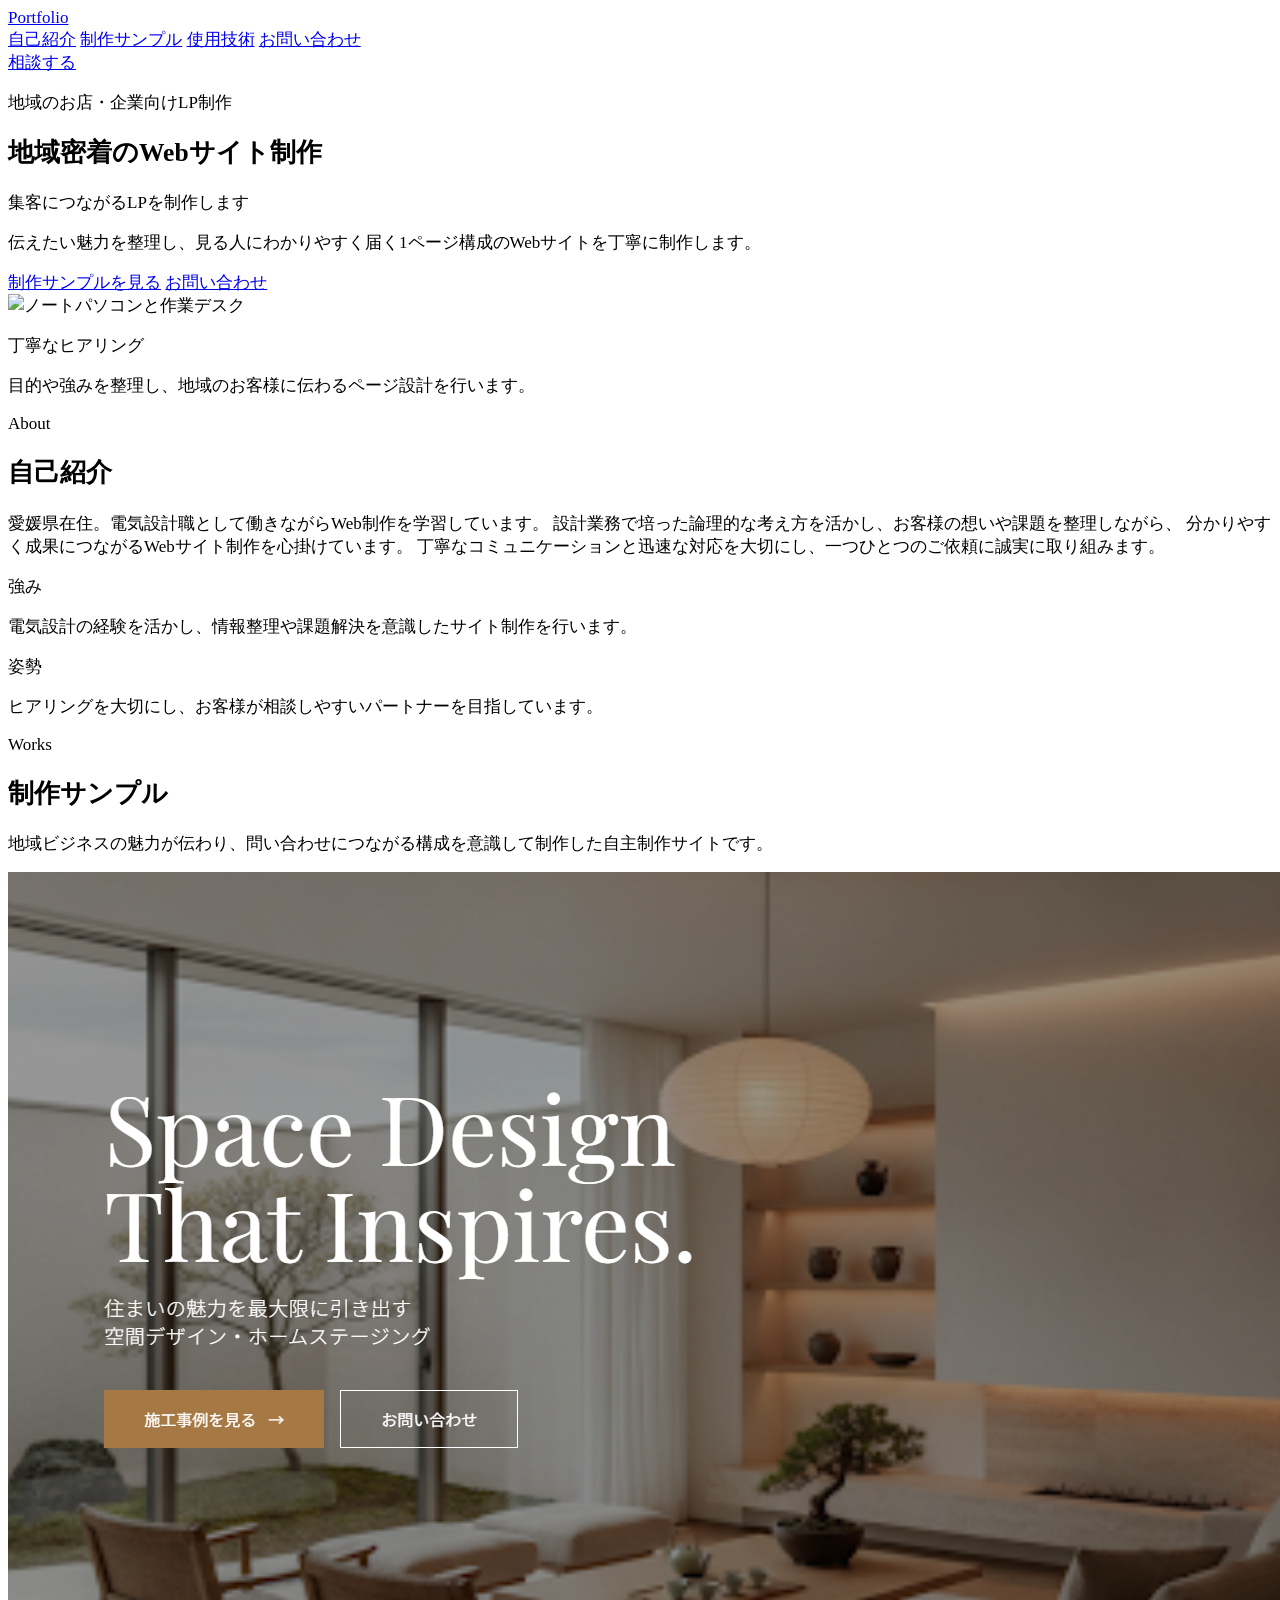
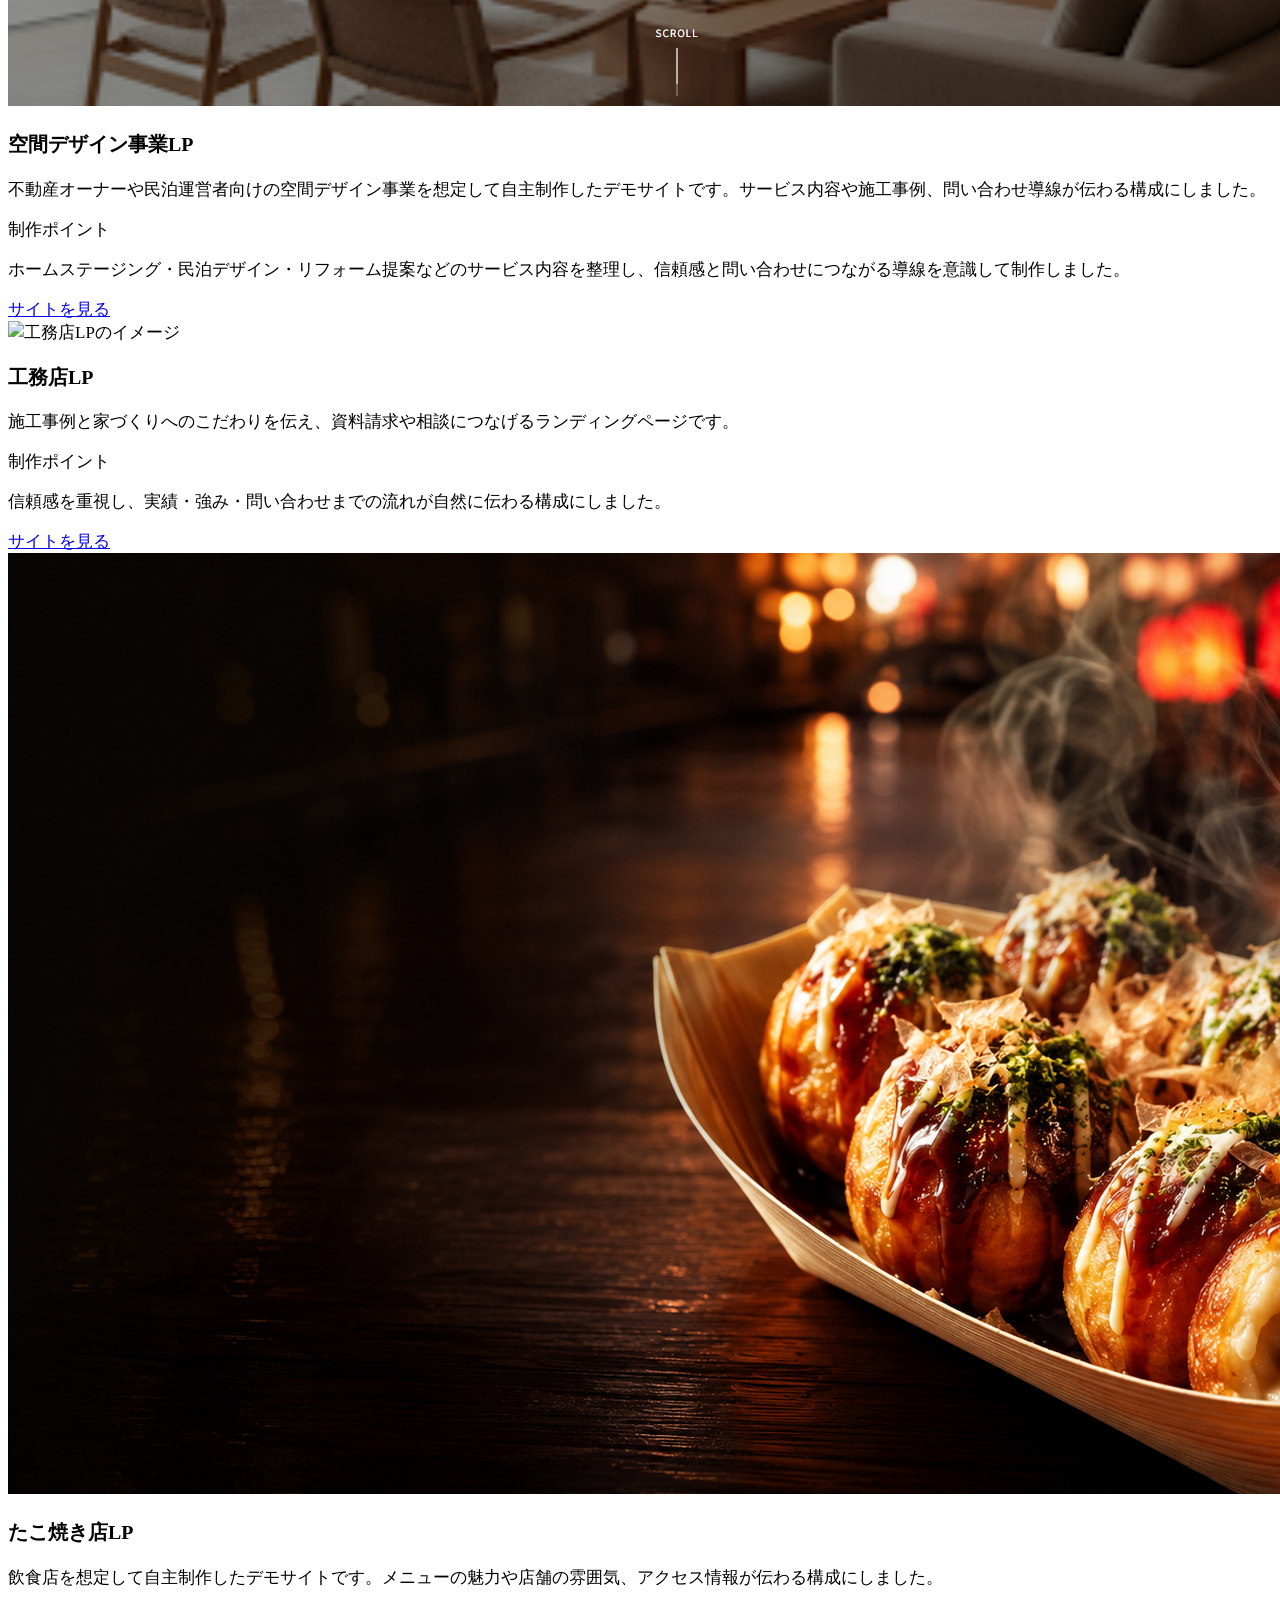
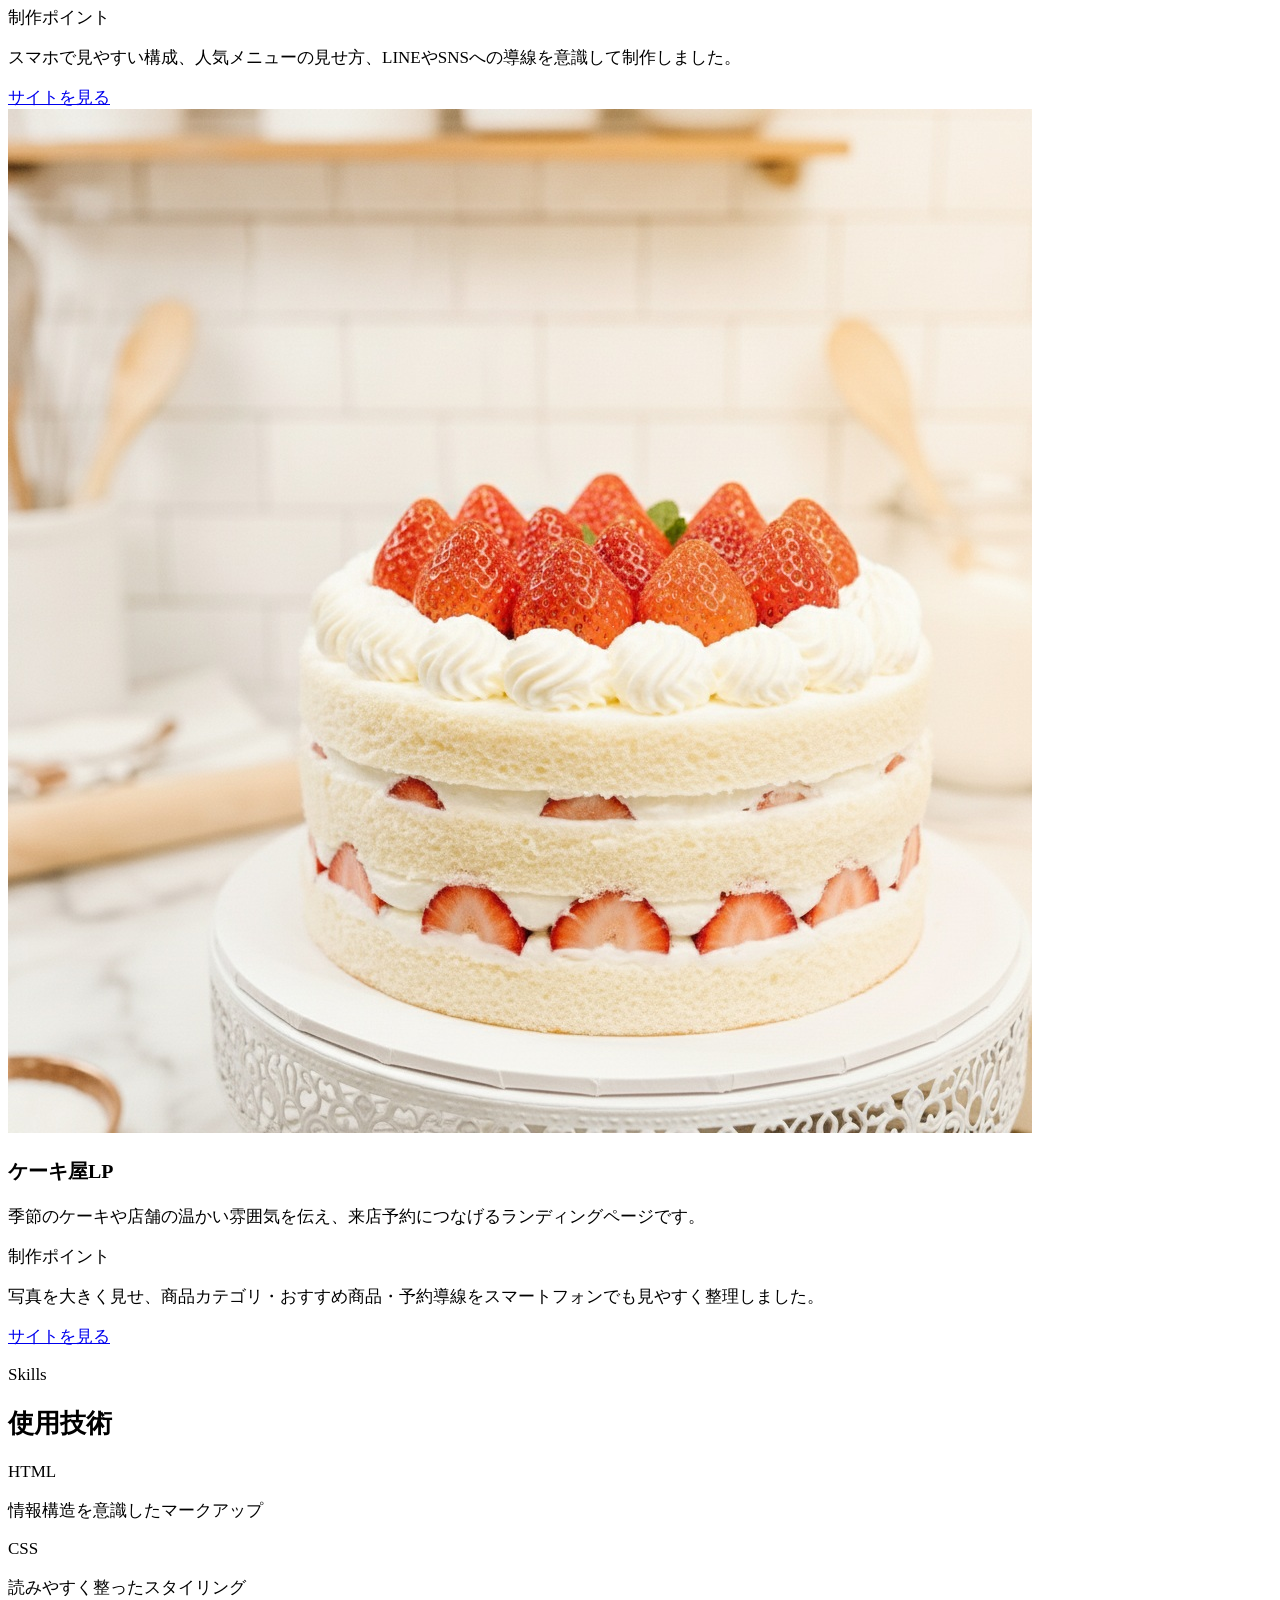
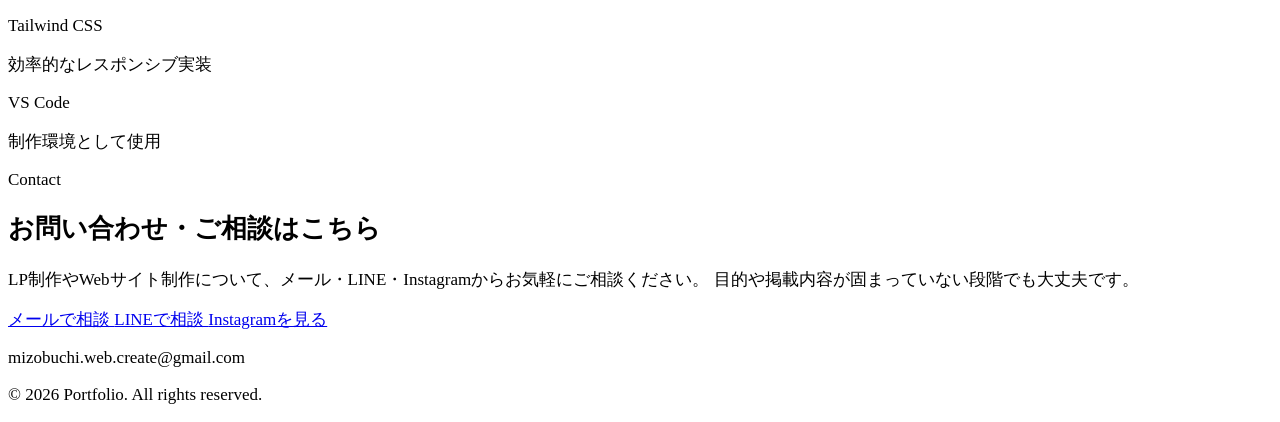
==== commit cfa94fb8: "henkou" ====
--- a/index.html
+++ b/index.html
@@ -103,7 +103,49 @@
         </div>
 
         <div class="grid gap-7 md:grid-cols-2">
+           <article class="flex h-full flex-col overflow-hidden rounded-lg bg-white shadow-sm ring-1 ring-slate-200">
+            <img class="h-64 w-full object-cover lg:h-72" src="./images/yamaura.png" alt="空間デザイン事業LPのイメージ">
+            <div class="flex flex-1 flex-col p-6">
+              <h3 class="text-2xl font-bold text-navy">空間デザイン事業LP</h3>
+              <p class="mt-4 leading-7 text-slate-600">不動産オーナーや民泊運営者向けの空間デザイン事業を想定して自主制作したデモサイトです。サービス内容や施工事例、問い合わせ導線が伝わる構成にしました。</p>
+              <div class="mt-5 border-t border-slate-200 pt-5">
+                <p class="text-sm font-bold text-navy">制作ポイント</p>
+                <p class="mt-2 text-sm leading-6 text-slate-600">ホームステージング・民泊デザイン・リフォーム提案などのサービス内容を整理し、信頼感と問い合わせにつながる導線を意識して制作しました。</p>
+              </div>
+              <a href="./works/yamaura-crowdworks-sample/index.html" class="mt-auto inline-flex w-full items-center justify-center rounded-md bg-navy px-5 py-3 text-sm font-bold text-white transition hover:bg-slate-800">
+                サイトを見る
+              </a>
+            </div>
+          </article>
           <article class="flex h-full flex-col overflow-hidden rounded-lg bg-white shadow-sm ring-1 ring-slate-200">
+            <img class="h-64 w-full object-cover lg:h-72" src="https://images.unsplash.com/photo-1600585154340-be6161a56a0c?auto=format&fit=crop&w=1200&q=80" alt="工務店LPのイメージ">
+            <div class="flex flex-1 flex-col p-6">
+              <h3 class="text-2xl font-bold text-navy">工務店LP</h3>
+              <p class="mt-4 leading-7 text-slate-600">施工事例と家づくりへのこだわりを伝え、資料請求や相談につなげるランディングページです。</p>
+              <div class="mt-5 border-t border-slate-200 pt-5">
+                <p class="text-sm font-bold text-navy">制作ポイント</p>
+                <p class="mt-2 text-sm leading-6 text-slate-600">信頼感を重視し、実績・強み・問い合わせまでの流れが自然に伝わる構成にしました。</p>
+              </div>
+              <a href="./works/komuten-lp.html" class="mt-auto inline-flex w-full items-center justify-center rounded-md bg-navy px-5 py-3 text-sm font-bold text-white transition hover:bg-slate-800">
+                サイトを見る
+              </a>
+            </div>
+          </article>
+          <article class="flex h-full flex-col overflow-hidden rounded-lg bg-white shadow-sm ring-1 ring-slate-200">
+            <img class="h-64 w-full object-cover lg:h-72" src="./images/hero.png" alt="たこ焼き店LPのイメージ">
+            <div class="flex flex-1 flex-col p-6">
+              <h3 class="text-2xl font-bold text-navy">たこ焼き店LP</h3>
+              <p class="mt-4 leading-7 text-slate-600">飲食店を想定して自主制作したデモサイトです。メニューの魅力や店舗の雰囲気、アクセス情報が伝わる構成にしました。</p>
+              <div class="mt-5 border-t border-slate-200 pt-5">
+                <p class="text-sm font-bold text-navy">制作ポイント</p>
+                <p class="mt-2 text-sm leading-6 text-slate-600">スマホで見やすい構成、人気メニューの見せ方、LINEやSNSへの導線を意識して制作しました。</p>
+              </div>
+              <a href="./works/takoyaki.html" class="mt-auto inline-flex w-full items-center justify-center rounded-md bg-navy px-5 py-3 text-sm font-bold text-white transition hover:bg-slate-800">
+                サイトを見る
+              </a>
+            </div>
+          </article>
+         <article class="flex h-full flex-col overflow-hidden rounded-lg bg-white shadow-sm ring-1 ring-slate-200">
             <img class="h-64 w-full object-cover lg:h-72" src="./images/cake.jpg" alt="ケーキ屋LPのイメージ">
             <div class="flex flex-1 flex-col p-6">
               <h3 class="text-2xl font-bold text-navy">ケーキ屋LP</h3>
@@ -113,48 +155,6 @@
                 <p class="mt-2 text-sm leading-6 text-slate-600">写真を大きく見せ、商品カテゴリ・おすすめ商品・予約導線をスマートフォンでも見やすく整理しました。</p>
               </div>
               <a href="./works/cake-lp.html" class="mt-auto inline-flex w-full items-center justify-center rounded-md bg-navy px-5 py-3 text-sm font-bold text-white transition hover:bg-slate-800">
-                サイトを見る
-              </a>
-            </div>
-          </article>
-          <article class="flex h-full flex-col overflow-hidden rounded-lg bg-white shadow-sm ring-1 ring-slate-200">
-            <img class="h-64 w-full object-cover lg:h-72" src="https://images.unsplash.com/photo-1600585154340-be6161a56a0c?auto=format&fit=crop&w=1200&q=80" alt="工務店LPのイメージ">
-            <div class="flex flex-1 flex-col p-6">
-              <h3 class="text-2xl font-bold text-navy">工務店LP</h3>
-              <p class="mt-4 leading-7 text-slate-600">施工事例と家づくりへのこだわりを伝え、資料請求や相談につなげるランディングページです。</p>
-              <div class="mt-5 border-t border-slate-200 pt-5">
-                <p class="text-sm font-bold text-navy">制作ポイント</p>
-                <p class="mt-2 text-sm leading-6 text-slate-600">信頼感を重視し、実績・強み・問い合わせまでの流れが自然に伝わる構成にしました。</p>
-              </div>
-              <a href="./works/komuten-lp.html" class="mt-auto inline-flex w-full items-center justify-center rounded-md bg-navy px-5 py-3 text-sm font-bold text-white transition hover:bg-slate-800">
-                サイトを見る
-              </a>
-            </div>
-          </article>
-          <article class="flex h-full flex-col overflow-hidden rounded-lg bg-white shadow-sm ring-1 ring-slate-200">
-            <img class="h-64 w-full object-cover lg:h-72" src="./images/hero.png" alt="たこ焼き店LPのイメージ">
-            <div class="flex flex-1 flex-col p-6">
-              <h3 class="text-2xl font-bold text-navy">たこ焼き店LP</h3>
-              <p class="mt-4 leading-7 text-slate-600">飲食店を想定して自主制作したデモサイトです。メニューの魅力や店舗の雰囲気、アクセス情報が伝わる構成にしました。</p>
-              <div class="mt-5 border-t border-slate-200 pt-5">
-                <p class="text-sm font-bold text-navy">制作ポイント</p>
-                <p class="mt-2 text-sm leading-6 text-slate-600">スマホで見やすい構成、人気メニューの見せ方、LINEやSNSへの導線を意識して制作しました。</p>
-              </div>
-              <a href="./works/takoyaki.html" class="mt-auto inline-flex w-full items-center justify-center rounded-md bg-navy px-5 py-3 text-sm font-bold text-white transition hover:bg-slate-800">
-                サイトを見る
-              </a>
-            </div>
-          </article>
-          <article class="flex h-full flex-col overflow-hidden rounded-lg bg-white shadow-sm ring-1 ring-slate-200">
-            <img class="h-64 w-full object-cover lg:h-72" src="./images/yamaura.png" alt="空間デザイン事業LPのイメージ">
-            <div class="flex flex-1 flex-col p-6">
-              <h3 class="text-2xl font-bold text-navy">空間デザイン事業LP</h3>
-              <p class="mt-4 leading-7 text-slate-600">不動産オーナーや民泊運営者向けの空間デザイン事業を想定して自主制作したデモサイトです。サービス内容や施工事例、問い合わせ導線が伝わる構成にしました。</p>
-              <div class="mt-5 border-t border-slate-200 pt-5">
-                <p class="text-sm font-bold text-navy">制作ポイント</p>
-                <p class="mt-2 text-sm leading-6 text-slate-600">ホームステージング・民泊デザイン・リフォーム提案などのサービス内容を整理し、信頼感と問い合わせにつながる導線を意識して制作しました。</p>
-              </div>
-              <a href="./works/yamaura-crowdworks-sample/index.html" class="mt-auto inline-flex w-full items-center justify-center rounded-md bg-navy px-5 py-3 text-sm font-bold text-white transition hover:bg-slate-800">
                 サイトを見る
               </a>
             </div>
